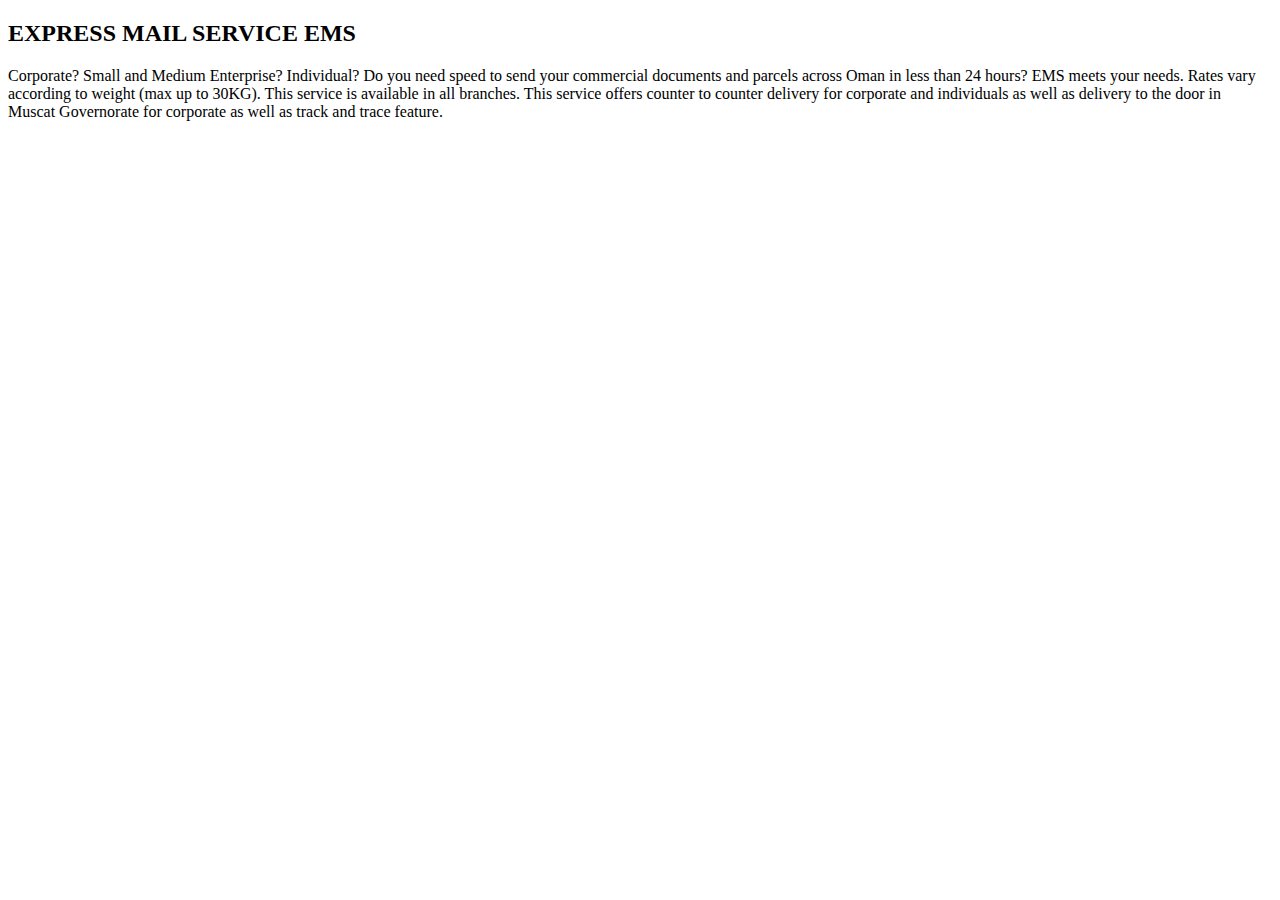
==== vw_delivery_oman/static/description/index.html @ f3548d00 "Introduce Oman Post provider" ====
<?xml version="1.0" encoding="utf-8" ?>
<!DOCTYPE html PUBLIC "-//W3C//DTD XHTML 1.0 Transitional//EN" "http://www.w3.org/TR/xhtml1/DTD/xhtml1-transitional.dtd">
<html xmlns="http://www.w3.org/1999/xhtml" xml:lang="en" lang="en">
<head>
<meta http-equiv="Content-Type" content="text/html; charset=utf-8" />
<title>Delivery Oman EMS</title>
</head>
<body>
	<h2>EXPRESS MAIL SERVICE EMS</h2>
	<p>Corporate? Small and Medium Enterprise? Individual? Do you need
		speed to send your commercial documents and parcels across Oman in
		less than 24 hours? EMS meets your needs. Rates vary according to
		weight (max up to 30KG). This service is available in all branches.
		This service offers counter to counter delivery for corporate and
		individuals as well as delivery to the door in Muscat Governorate for
		corporate as well as track and trace feature.</p>
</body>
</html>
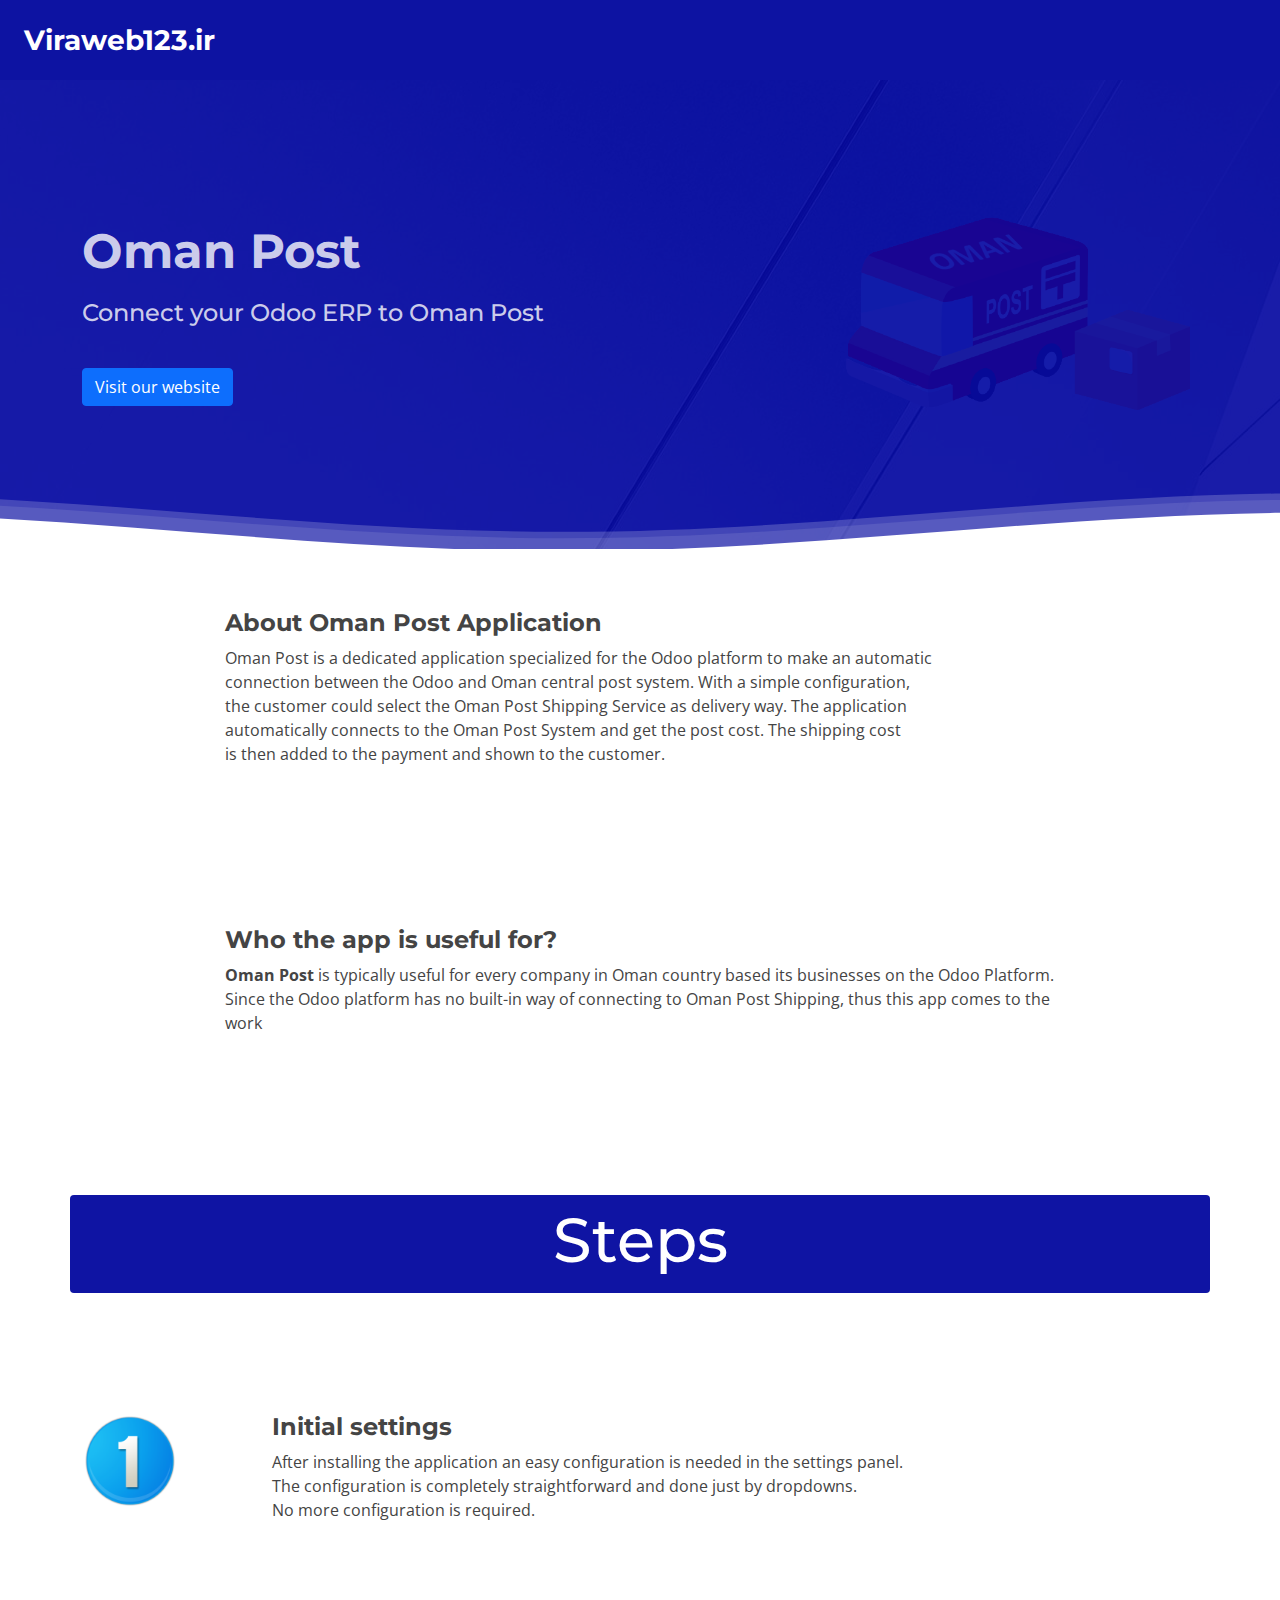
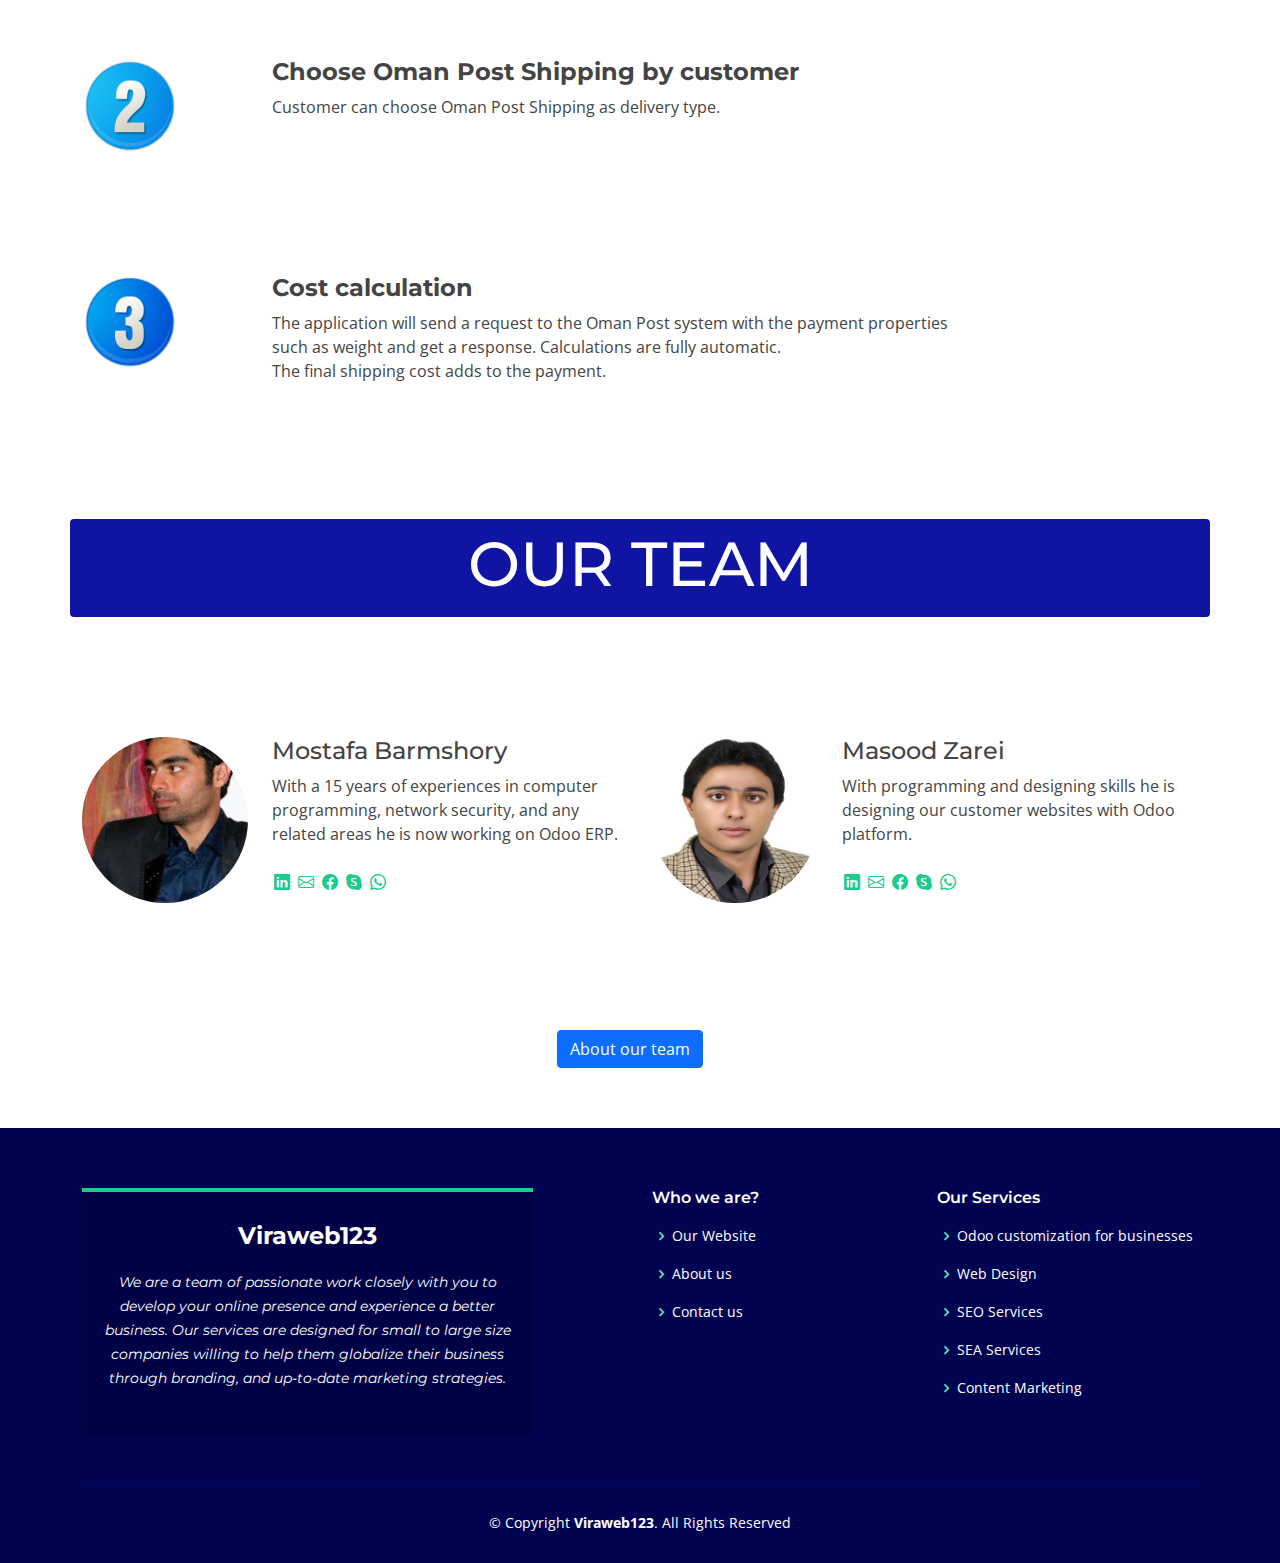
==== commit 7ef8e548: "Post Oman Description page is designed" ====
--- a/vw_delivery_oman/static/description/index.html
+++ b/vw_delivery_oman/static/description/index.html
@@ -1,18 +1,313 @@
-<?xml version="1.0" encoding="utf-8" ?>
-<!DOCTYPE html PUBLIC "-//W3C//DTD XHTML 1.0 Transitional//EN" "http://www.w3.org/TR/xhtml1/DTD/xhtml1-transitional.dtd">
-<html xmlns="http://www.w3.org/1999/xhtml" xml:lang="en" lang="en">
+<!DOCTYPE html>
+<html lang="en">
+
 <head>
-<meta http-equiv="Content-Type" content="text/html; charset=utf-8" />
-<title>Delivery Oman EMS</title>
+  <meta charset="utf-8">
+  <meta content="width=device-width, initial-scale=1.0" name="viewport">
+
+  <title>Bootslander Bootstrap Template - Index</title>
+  <meta content="" name="description">
+  <meta content="" name="keywords">
+
+  <!-- Favicons -->
+  <link href="assets/img/favicon.png" rel="icon">
+  <link href="assets/img/apple-touch-icon.png" rel="apple-touch-icon">
+
+  <!-- Google Fonts -->
+  <link href="https://fonts.googleapis.com/css?family=Open+Sans:300,300i,400,400i,600,600i,700,700i|Montserrat:300,300i,400,400i,500,500i,600,600i,700,700i|Poppins:300,300i,400,400i,500,500i,600,600i,700,700i" rel="stylesheet">
+
+  <!-- Vendor CSS Files -->
+  <link href="assets/vendor/aos/aos.css" rel="stylesheet">
+  <link href="assets/vendor/bootstrap/css/bootstrap.min.css" rel="stylesheet">
+  <link href="assets/vendor/bootstrap-icons/bootstrap-icons.css" rel="stylesheet">
+  <link href="assets/vendor/boxicons/css/boxicons.min.css" rel="stylesheet">
+  <link href="assets/vendor/glightbox/css/glightbox.min.css" rel="stylesheet">
+  <link href="assets/vendor/remixicon/remixicon.css" rel="stylesheet">
+  <link href="assets/vendor/swiper/swiper-bundle.min.css" rel="stylesheet">
+
+  <!-- Template Main CSS File -->
+  <link href="assets/css/style.css" rel="stylesheet">
+
+  <!-- =======================================================
+  * Template Name: Bootslander - v4.7.0
+  * Template URL: https://bootstrapmade.com/bootslander-free-bootstrap-landing-page-template/
+  * Author: BootstrapMade.com
+  * License: https://bootstrapmade.com/license/
+  ======================================================== -->
 </head>
+
 <body>
-	<h2>EXPRESS MAIL SERVICE EMS</h2>
-	<p>Corporate? Small and Medium Enterprise? Individual? Do you need
-		speed to send your commercial documents and parcels across Oman in
-		less than 24 hours? EMS meets your needs. Rates vary according to
-		weight (max up to 30KG). This service is available in all branches.
-		This service offers counter to counter delivery for corporate and
-		individuals as well as delivery to the door in Muscat Governorate for
-		corporate as well as track and trace feature.</p>
+
+    <!-- ======= Header ======= -->
+    <header id="header" class="d-flex align-items-center header-transparent" style="background-color:#0d13a2">
+		<div class="container row d-flex align-items-center justify-content-between">
+		    <div class="logo">
+				<h1><a href="https://viraweb123.ir"><span>Viraweb123.ir</span></a></h1>
+		</div>
+	</header><!-- End Header -->
+	
+    <!-- ======= Hero Section ======= -->
+    <section id="hero">
+		<div class="container">
+		    <div class="row justify-content-between">
+				<div style="z-index:10" class="col-lg-7 pt-5 pt-lg-0 order-2 order-lg-1 d-flex align-items-center">
+					<div><!--#####zoom out action-->
+						<h1>Oman Post</h1>
+						<h2>Connect your Odoo ERP to Oman Post</h2>
+						<div>
+						  <a href="https://viraweb123.ir" class="btn btn-primary">Visit our website</a>
+						</div>
+					</div>
+				</div>
+			    <!--#####zoom out action-->
+				<div class="col-lg-4 order-1 order-lg-2">
+				  <img src="assets/img/post.png" class="img-fluid animated" alt="">
+				</div>
+		    </div>
+		</div>
+
+		<svg class="hero-waves" xmlns="http://www.w3.org/2000/svg" xmlns:xlink="http://www.w3.org/1999/xlink" viewBox="0 24 150 28 " preserveAspectRatio="none">
+			<defs>
+			 	<path id="wave-path" d="M-160 44c30 0 58-18 88-18s 58 18 88 18 58-18 88-18 58 18 88 18 v44h-352z">
+			</defs>
+			<g class="wave1">
+				<use xlink:href="#wave-path" x="50" y="3" fill="rgba(255,255,255, .1)">
+			</g>
+			<g class="wave2">
+				<use xlink:href="#wave-path" x="50" y="0" fill="rgba(255,255,255, .2)">
+			</g>
+			<g class="wave3">
+				<use xlink:href="#wave-path" x="50" y="9" fill="#fff">
+			</g>
+		</svg>
+	</section><!-- End Hero -->
+	  
+	<!--Steps heading-->
+	<section>
+		<div class="container">
+			<div class="row justify-content-center">
+				<div class="col-md-12 col-lg-9">
+					<div class="card-wrapper pb-4">
+						<div class="card-box align-center">
+							<h4>
+								<strong>About Oman Post Application</strong>
+							</h4>
+							<p>
+								Oman Post is a dedicated application specialized for the Odoo platform to make an automatic <br> 
+								connection between the Odoo and Oman central post system. With a simple configuration, <br>
+								the customer could select the Oman Post Shipping Service as delivery way. The application <br>
+								automatically connects to the Oman Post System and get the post cost. The shipping cost <br>
+								is then added to the payment and shown to the customer.
+							</p>
+							
+						</div>
+					</div>
+				</div>
+			</div>
+		</div>
+	</section>
+	<!--End of steps heading-->
+	
+	<!--Useful-->
+	<section>
+		<div class="container">
+			<div class="row justify-content-center">
+				<div class="col-md-12 col-lg-9">
+					<div class="card-wrapper pb-4">
+						<div class="card-box align-center">
+							<h4>
+								<strong>Who the app is useful for?</strong>
+							</h4>
+							<p>
+								<strong>Oman Post</strong> is typically useful for every company in Oman country based its businesses on the Odoo Platform.<br>
+								Since the Odoo platform has no built-in way of connecting to Oman Post Shipping, thus this app comes to the work <br>
+							</p>
+							
+						</div>
+					</div>
+				</div>
+			</div>
+		</div>
+	</section>
+	<!--End of useful-->
+	
+	<!--Steps-->
+	<section>
+        <div class="container" style="background-color:#0f14a3; color:white; border-radius:4px;padding:8px">
+             <h1 style="text-align: center;">
+                 <span style="font-size: 62px;">Steps</span>
+             </h1>
+        </div>
+    </section>
+	<section>
+		<div class="container">
+			<div class="row">
+				<div class="col-sm-12 col-md-2">
+				  <img style="width:96px;height:96px" src="assets/img/1.jpg" alt="">
+				</div>
+				<div class="col-sm-12 col-md-10">
+					<h4>
+						<strong>Initial settings</strong>
+					</h4>
+					<p>
+						After installing the application an easy configuration is needed in the settings panel.<br>
+						The configuration is completely straightforward and done just by dropdowns.<br>
+						No more configuration is required.
+					</p>
+				</div>
+			</div>
+		</div>
+	</section>
+	<section>
+		<div class="container">
+			<div class="row">
+				<div class="col-sm-12 col-md-2">
+				  <img style="width:96px;height:96px" src="assets/img/2.jpg" alt="">
+				</div>
+				<div class="col-sm-12 col-md-10">
+					<h4>
+						<strong>Choose Oman Post Shipping by customer</strong>
+					</h4>
+					<p>
+						Customer can choose Oman Post Shipping as delivery type. 
+					</p>
+				</div>
+			</div>
+		</div>
+	</section>
+	<section>
+		<div class="container">
+			<div class="row">
+				<div class="col-sm-12 col-md-2">
+				  <img style="width:96px;height:96px" src="assets/img/3.png" alt="">
+				</div>
+				<div class="col-sm-12 col-md-10">
+					<h4>
+						<strong>Cost calculation</strong>
+					</h4>
+					<p>
+						The application will send a request to the Oman Post system with the payment properties<br>
+						such as weight and get a response. Calculations are fully automatic. <br>
+						The final shipping cost adds to the payment.
+					</p>
+				</div>
+			</div>
+		</div>
+	</section>
+    <!--End of steps-->
+	
+	<!--Our team-->
+	<section>
+        <div class="container" style="background-color:#0f14a3; color:white; border-radius:4px;padding:8px">
+             <h1 style="text-align: center;">
+                 <span style="font-size: 62px;">OUR TEAM</span>
+             </h1>
+        </div>
+    </section>
+	<section>
+        <div class="container">
+          <div class="row">
+            <div class="col-lg-6">
+              <div class="row">
+                <div class="col-lg-4">
+                  <img alt="" src="assets/img/mostafa.jpg" class="img-fluid rounded-circle mx-auto" loading="lazy" data-original-title="" title="" aria-describedby="tooltip72711" data-original-id="2483" data-original-src="/web/image/2483-3a5bdd05/mostafa.jpg" data-mimetype="image/jpeg" data-resize-width="225">
+                </div>
+                <div class="col-lg-8">
+                  <h4>Mostafa Barmshory</h4>
+                  <p>With a 15 years of experiences in computer programming, network security, and any related areas 
+				      he is now working on Odoo ERP.<br>
+					  <br>
+					  <a href="https://www.linkedin.com/in/mostafabarmshory/"><span style="margin:2px" class="bi bi-linkedin rounded-circle" data-original-title="" title="" aria-describedby="tooltip746169"></span></a>
+					  <a href="mailto:mostafa.barmshory@gmail.com "><span style="margin:2px" class="bi bi-envelope rounded-circle" data-original-title="" title="" aria-describedby="tooltip746169"></span></a>
+					  <a href="https://www.facebook.com/barmshory/"><span style="margin:2px" class="rounded-circle bi bi-facebook" data-original-title="" title="" aria-describedby="tooltip746169"></span></a>
+					  <a href="skype:live:mostafa.barmshory?chat"><span style="margin:2px" class="rounded-circle bi bi-skype" data-original-title="" title="" aria-describedby="tooltip746169"></span></a>
+					  <a href="https://api.whatsapp.com/send?phone=9177374087&amp;text=Hello, I'm messaging you from Oman Post page inside Odoo app store"><span style="margin:2px" class="bi bi-whatsapp rounded-circle" data-original-title="" title="" aria-describedby="tooltip746169"></span></a>
+					  <br>
+				  </p>
+				</div>
+              </div>
+            </div>
+            <div class="col-lg-6">
+              <div class="row">
+                <div class="col-lg-4">
+                  <img alt="" src="assets/img/masood.jpg" class="img-fluid rounded-circle mx-auto" loading="lazy" data-original-title="" title="" aria-describedby="tooltip832659" data-original-id="2485" data-original-src="/web/image/2485-ef6075f9/44.jpg" data-mimetype="image/jpeg" data-resize-width="690">
+                </div>
+                <div class="col-lg-8">
+                  <h4>Masood Zarei</h4>
+                  <p>With programming and designing skills he is designing our customer websites with Odoo platform.<br>
+					  <br>
+					  <a href="https://www.linkedin.com/in/masood-zarei-a67329160/"><span style="margin:2px" class="bi bi-linkedin rounded-circle" data-original-title="" title="" aria-describedby="tooltip746169"></span></a>
+					  <a href="mailto:masoodzarei64@gmail.com"><span style="margin:2px" class="bi bi-envelope rounded-circle" data-original-title="" title="" aria-describedby="tooltip746169"></span></a>
+					  <a href="https://www.facebook.com/MasoodZarei11/"><span style="margin:2px" class="rounded-circle bi bi-facebook" data-original-title="" title="" aria-describedby="tooltip746169"></span></a>
+					  <a href="skype:live:masoodzarei64?chat"><span style="margin:2px" class="rounded-circle bi bi-skype" data-original-title="" title="" aria-describedby="tooltip746169"></span></a>
+					  <a href="https://api.whatsapp.com/send?phone=9178267472&amp;text=I'm messaging you from Oman Post page inside Odoo app store"><span style="margin:2px" class="bi bi-whatsapp rounded-circle" data-original-title="" title="" aria-describedby="tooltip746169"></span></a>
+					  <br>
+				  </p>
+				</div>
+              </div>
+            </div>
+        </div>
+    </section>
+	
+	<section>
+        <div class="container">
+			<div class="row justify-content-center">
+				<div class="col-5"></div>
+				<div class="col">
+					 <a href="https://viraweb123.ir/about-us" class="btn btn-primary">About our team</a>
+				</div>
+				<div class="col-5"></div>
+			</div>
+		</div>
+	</section>
+	<!--End of our team-->
+  
+    <!-- ======= Footer ======= -->
+    <footer id="footer">
+		<div class="footer-top">
+		  <div class="container">
+			<div class="row">
+
+			  <div class="col-lg-5 col-md-6">
+				<div class="footer-info">
+				    <h3>Viraweb123</h3>
+				    <p class="pb-3"><em>We are a team of passionate work closely with you to develop your online presence and experience a better business.  
+						Our services are designed for small to large size companies willing
+						to help them globalize their business through branding, and up-to-date
+						marketing strategies.</em>
+				    </p>
+				</div>
+			  </div>
+			  <div class="col-lg-1 col-md-6"></div>
+
+			  <div class="col-lg-3 col-md-6 footer-links">
+				<h4>Who we are?</h4>
+				<ul>
+				  <li><i class="bx bx-chevron-right"></i> <a href="https://viraweb123.ir">Our Website</a></li>
+				  <li><i class="bx bx-chevron-right"></i> <a href="https://viraweb123.ir/about-us">About us</a></li>
+				  <li><i class="bx bx-chevron-right"></i> <a href="https://viraweb123.ir/contactus">Contact us</a></li>
+				</ul>
+			  </div>
+
+			  <div class="col-lg-3 col-md-6 footer-links">
+				<h4>Our Services</h4>
+				<ul>
+				  <li><i class="bx bx-chevron-right"></i> <a href="https://yuccasoft.com/erp">Odoo customization for businesses</a></li>
+				  <li><i class="bx bx-chevron-right"></i> <a href="https://viraweb123.ir/online-store-and-web-design">Web Design</a></li>
+				  <li><i class="bx bx-chevron-right"></i> <a href="https://viraweb123.ir/search-engine-optimization">SEO Services</a></li>
+				  <li><i class="bx bx-chevron-right"></i> <a href="https://viraweb123.ir/online-advertising">SEA Services</a></li>
+				  <li><i class="bx bx-chevron-right"></i> <a href="https://viraweb123.ir/contetn-marketing-strategy">Content Marketing</a></li>
+				</ul>
+			  </div>
+			</div>
+		  </div>
+		</div>
+
+		<div class="container">
+		  <div class="copyright">
+			&copy; Copyright <strong><span>Viraweb123</span></strong>. All Rights Reserved
+		  </div>
+		</div>
+    </footer><!-- End Footer -->
 </body>
-</html>
+</html>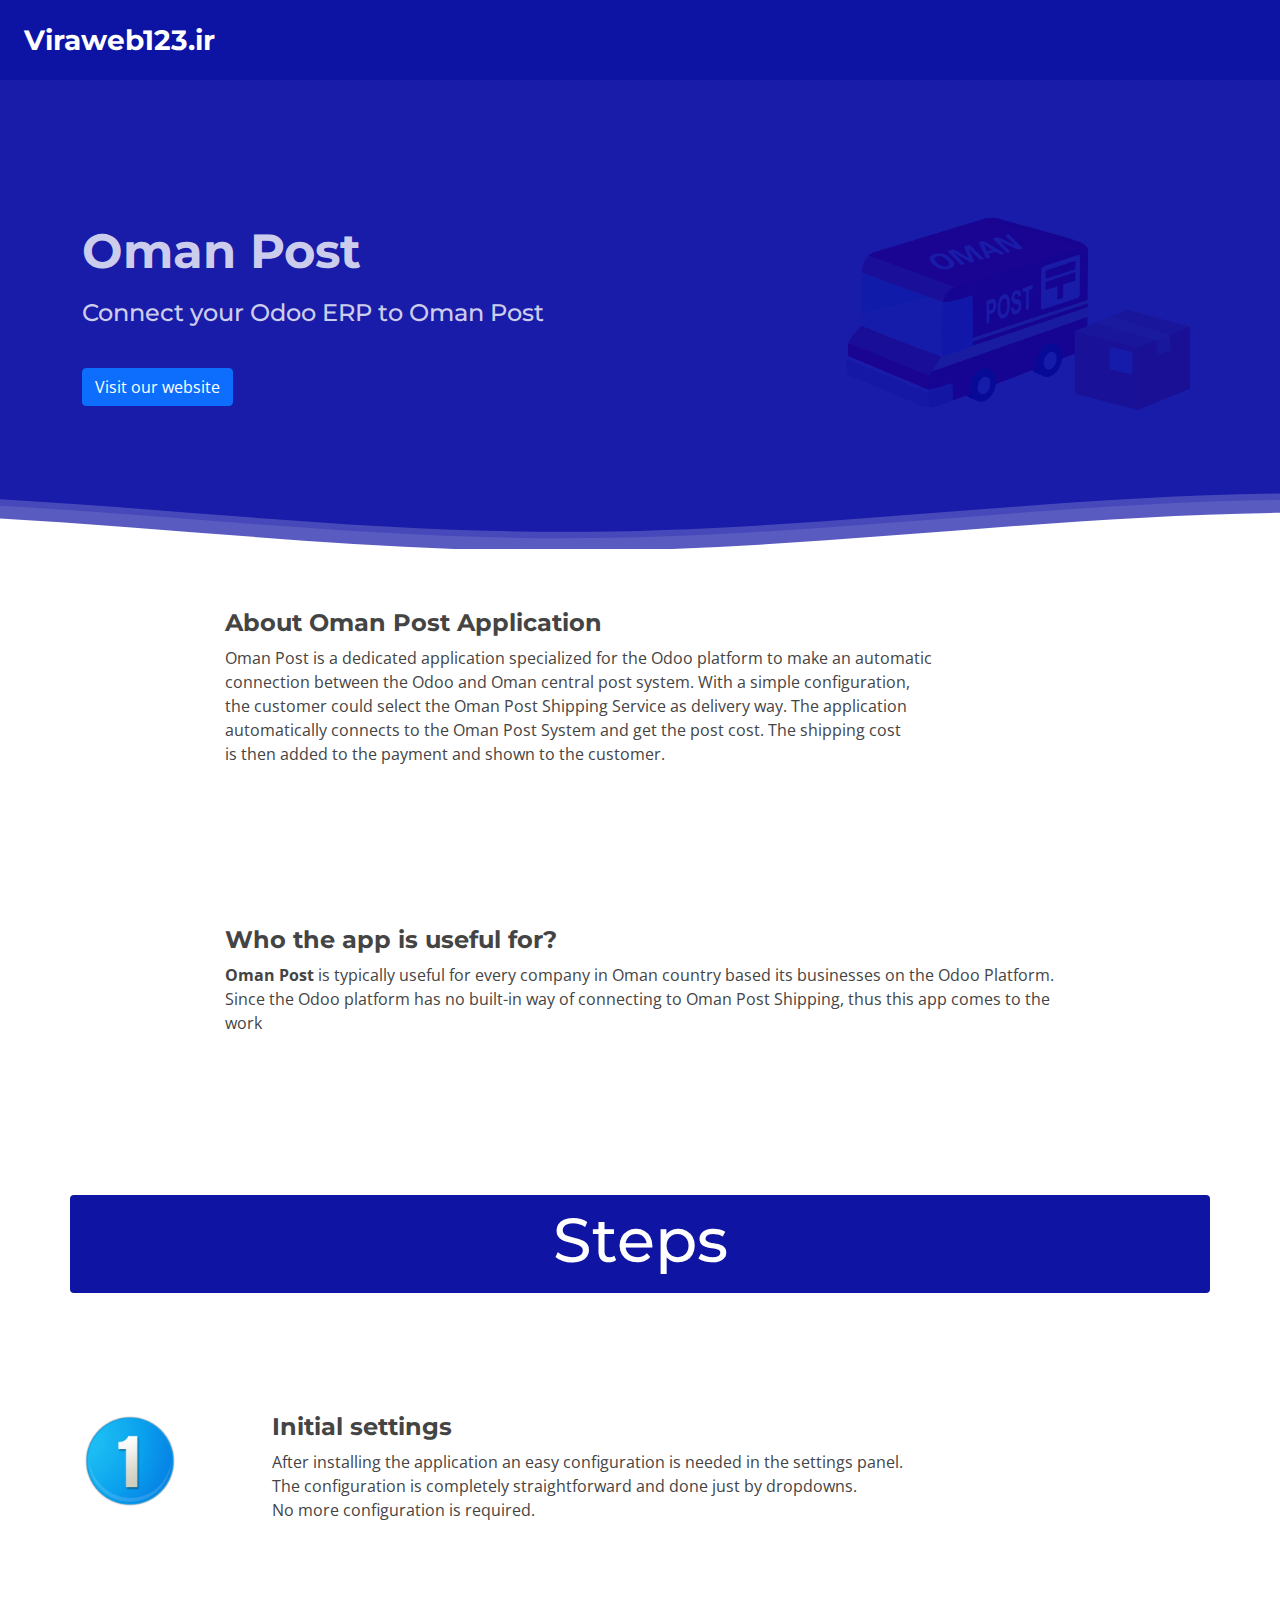
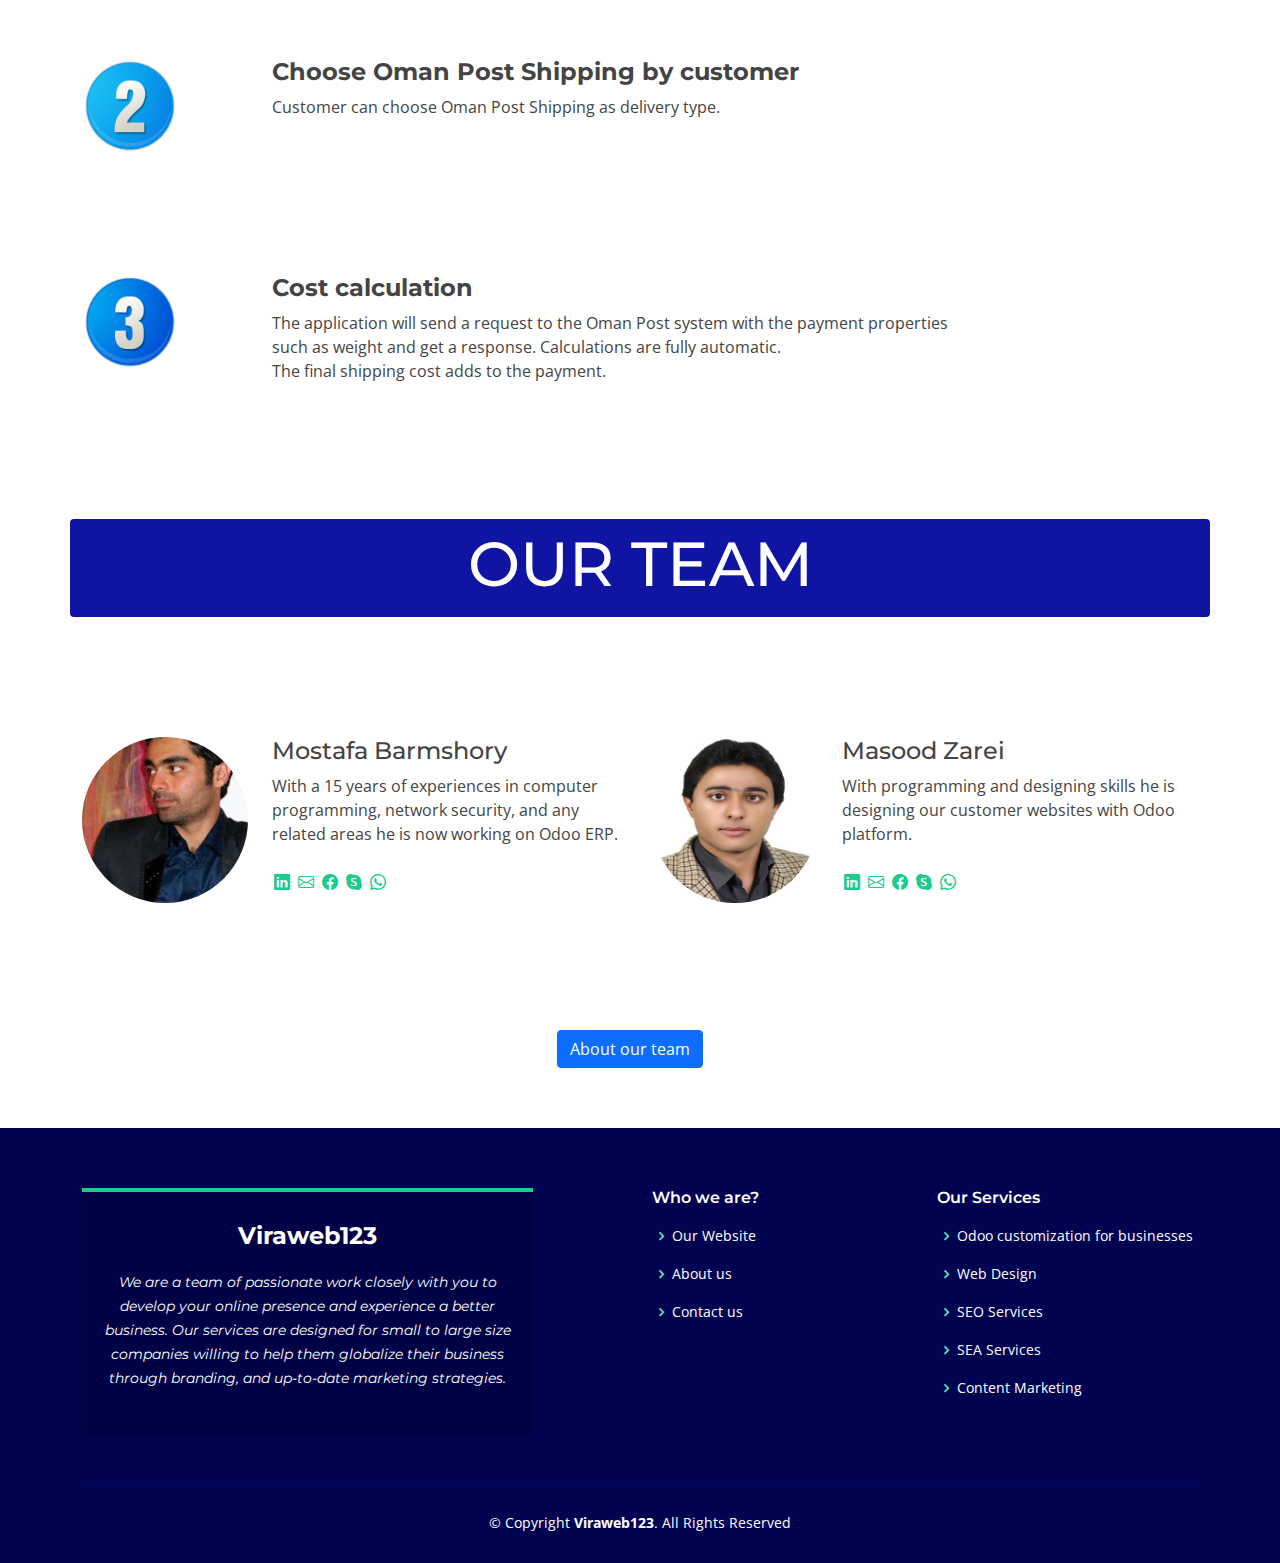
==== commit 0c58bac7: "change in index.html" ====
--- a/vw_delivery_oman/static/description/index.html
+++ b/vw_delivery_oman/static/description/index.html
@@ -25,8 +25,1575 @@
   <link href="assets/vendor/remixicon/remixicon.css" rel="stylesheet">
   <link href="assets/vendor/swiper/swiper-bundle.min.css" rel="stylesheet">
 
-  <!-- Template Main CSS File -->
-  <link href="assets/css/style.css" rel="stylesheet">
+  <style>
+  /**
+* Template Name: Bootslander - v4.7.0
+* Template URL: https://bootstrapmade.com/bootslander-free-bootstrap-landing-page-template/
+* Author: BootstrapMade.com
+* License: https://bootstrapmade.com/license/
+*/
+
+/*--------------------------------------------------------------
+# General
+--------------------------------------------------------------*/
+body {
+  font-family: "Open Sans", sans-serif;
+  color: #444444;
+}
+
+a {
+  color: #1acc8d;
+  text-decoration: none;
+}
+
+a:hover {
+  color: #34e5a6;
+  text-decoration: none;
+}
+
+h1, h2, h3, h4, h5, h6 {
+  font-family: "Montserrat", sans-serif;
+}
+
+/*--------------------------------------------------------------
+# Preloader
+--------------------------------------------------------------*/
+#preloader {
+  position: fixed;
+  top: 0;
+  left: 0;
+  right: 0;
+  bottom: 0;
+  z-index: 9999;
+  overflow: hidden;
+  background: #fff;
+}
+
+#preloader:before {
+  content: "";
+  position: fixed;
+  top: calc(50% - 30px);
+  left: calc(50% - 30px);
+  border: 6px solid #1acc8d;
+  border-top-color: #d2f9eb;
+  border-radius: 50%;
+  width: 60px;
+  height: 60px;
+  -webkit-animation: animate-preloader 1s linear infinite;
+  animation: animate-preloader 1s linear infinite;
+}
+
+@-webkit-keyframes animate-preloader {
+  0% {
+    transform: rotate(0deg);
+  }
+  100% {
+    transform: rotate(360deg);
+  }
+}
+
+@keyframes animate-preloader {
+  0% {
+    transform: rotate(0deg);
+  }
+  100% {
+    transform: rotate(360deg);
+  }
+}
+/*--------------------------------------------------------------
+# Back to top button
+--------------------------------------------------------------*/
+.back-to-top {
+  position: fixed;
+  visibility: hidden;
+  opacity: 0;
+  right: 15px;
+  bottom: 15px;
+  z-index: 996;
+  background: #1acc8d;
+  width: 40px;
+  height: 40px;
+  border-radius: 50px;
+  transition: all 0.4s;
+}
+.back-to-top i {
+  font-size: 28px;
+  color: #fff;
+  line-height: 0;
+}
+.back-to-top:hover {
+  background: #2be4a2;
+  color: #fff;
+}
+.back-to-top.active {
+  visibility: visible;
+  opacity: 1;
+}
+
+/*--------------------------------------------------------------
+# Disable AOS delay on mobile
+--------------------------------------------------------------*/
+@media screen and (max-width: 768px) {
+  [data-aos-delay] {
+    transition-delay: 0 !important;
+  }
+}
+/*--------------------------------------------------------------
+# Header
+--------------------------------------------------------------*/
+#header {
+  height: 80px;
+  transition: all 0.5s;
+  z-index: 997;
+  transition: all 0.5s;
+  background: rgba(1, 4, 136, 0.9);
+}
+#header.header-transparent {
+  background: transparent;
+}
+#header.header-scrolled {
+  background: rgba(1, 4, 136, 0.9);
+  height: 60px;
+}
+#header .logo h1 {
+  font-size: 28px;
+  margin: 0;
+  padding: 0;
+  line-height: 1;
+  font-weight: 700;
+}
+#header .logo h1 a, #header .logo h1 a:hover {
+  color: #fff;
+  text-decoration: none;
+}
+#header .logo img {
+  padding: 0;
+  margin: 0;
+  max-height: 40px;
+}
+
+/*--------------------------------------------------------------
+# Navigation Menu
+--------------------------------------------------------------*/
+/**
+* Desktop Navigation 
+*/
+.navbar {
+  padding: 0;
+}
+.navbar ul {
+  margin: 0;
+  padding: 0;
+  display: flex;
+  list-style: none;
+  align-items: center;
+}
+.navbar li {
+  position: relative;
+}
+.navbar a, .navbar a:focus {
+  display: flex;
+  align-items: center;
+  justify-content: space-between;
+  padding: 10px 0 10px 30px;
+  font-size: 15px;
+  font-weight: 500;
+  font-family: "Poppins", sans-serif;
+  color: rgba(255, 255, 255, 0.7);
+  white-space: nowrap;
+  transition: 0.3s;
+}
+.navbar a i, .navbar a:focus i {
+  font-size: 12px;
+  line-height: 0;
+  margin-left: 5px;
+}
+.navbar > ul > li > a:before {
+  content: "";
+  position: absolute;
+  width: 0;
+  height: 2px;
+  bottom: 3px;
+  left: 30px;
+  background-color: #1acc8d;
+  visibility: hidden;
+  width: 0px;
+  transition: all 0.3s ease-in-out 0s;
+}
+.navbar a:hover:before, .navbar li:hover > a:before, .navbar .active:before {
+  visibility: visible;
+  width: 25px;
+}
+.navbar a:hover, .navbar .active, .navbar .active:focus, .navbar li:hover > a {
+  color: #fff;
+}
+.navbar .dropdown ul {
+  display: block;
+  position: absolute;
+  left: 30px;
+  top: calc(100% + 30px);
+  margin: 0;
+  padding: 10px 0;
+  z-index: 99;
+  opacity: 0;
+  visibility: hidden;
+  background: #fff;
+  box-shadow: 0px 0px 30px rgba(127, 137, 161, 0.25);
+  transition: 0.3s;
+  border-radius: 4px;
+}
+.navbar .dropdown ul li {
+  min-width: 200px;
+}
+.navbar .dropdown ul a {
+  padding: 10px 20px;
+  font-size: 14px;
+  font-weight: 500;
+  text-transform: none;
+  color: #01036f;
+}
+.navbar .dropdown ul a i {
+  font-size: 12px;
+}
+.navbar .dropdown ul a:hover, .navbar .dropdown ul .active:hover, .navbar .dropdown ul li:hover > a {
+  color: #1acc8d;
+}
+.navbar .dropdown:hover > ul {
+  opacity: 1;
+  top: 100%;
+  visibility: visible;
+}
+.navbar .dropdown .dropdown ul {
+  top: 0;
+  left: calc(100% - 30px);
+  visibility: hidden;
+}
+.navbar .dropdown .dropdown:hover > ul {
+  opacity: 1;
+  top: 0;
+  left: 100%;
+  visibility: visible;
+}
+@media (max-width: 1366px) {
+  .navbar .dropdown .dropdown ul {
+    left: -90%;
+  }
+  .navbar .dropdown .dropdown:hover > ul {
+    left: -100%;
+  }
+}
+
+/**
+* Mobile Navigation 
+*/
+.mobile-nav-toggle {
+  color: #fff;
+  font-size: 28px;
+  cursor: pointer;
+  display: none;
+  line-height: 0;
+  transition: 0.5s;
+}
+
+@media (max-width: 991px) {
+  .mobile-nav-toggle {
+    display: block;
+  }
+
+  .navbar ul {
+    display: none;
+  }
+}
+.navbar-mobile {
+  position: fixed;
+  overflow: hidden;
+  top: 0;
+  right: 0;
+  left: 0;
+  bottom: 0;
+  background: rgba(1, 3, 91, 0.9);
+  transition: 0.3s;
+  z-index: 999;
+}
+.navbar-mobile .mobile-nav-toggle {
+  position: absolute;
+  top: 15px;
+  right: 15px;
+}
+.navbar-mobile ul {
+  display: block;
+  position: absolute;
+  top: 55px;
+  right: 15px;
+  bottom: 15px;
+  left: 15px;
+  padding: 10px 0;
+  border-radius: 8px;
+  background-color: #fff;
+  overflow-y: auto;
+  transition: 0.3s;
+}
+.navbar-mobile > ul > li > a:before {
+  left: 20px;
+}
+.navbar-mobile a, .navbar-mobile a:focus {
+  padding: 10px 20px;
+  font-size: 15px;
+  color: #0205a1;
+}
+.navbar-mobile a:hover, .navbar-mobile .active, .navbar-mobile li:hover > a {
+  color: #3f43fd;
+}
+.navbar-mobile .getstarted, .navbar-mobile .getstarted:focus {
+  margin: 15px;
+}
+.navbar-mobile .dropdown ul {
+  position: static;
+  display: none;
+  margin: 10px 20px;
+  padding: 10px 0;
+  z-index: 99;
+  opacity: 1;
+  visibility: visible;
+  background: #fff;
+  box-shadow: 0px 0px 30px rgba(127, 137, 161, 0.25);
+}
+.navbar-mobile .dropdown ul li {
+  min-width: 200px;
+}
+.navbar-mobile .dropdown ul a {
+  padding: 10px 20px;
+}
+.navbar-mobile .dropdown ul a i {
+  font-size: 12px;
+}
+.navbar-mobile .dropdown ul a:hover, .navbar-mobile .dropdown ul .active:hover, .navbar-mobile .dropdown ul li:hover > a {
+  color: #1acc8d;
+}
+.navbar-mobile .dropdown > .dropdown-active {
+  display: block;
+}
+
+/*--------------------------------------------------------------
+# Hero Section
+--------------------------------------------------------------*/
+#hero {
+  width: 100%;
+  background: url("../img/hero-bg.jpg");
+  position: relative;
+  padding: 120px 0 0 0;
+}
+#hero:before {
+  content: "";
+  background: rgba(2, 5, 161, 0.91);
+  position: absolute;
+  bottom: 0;
+  top: 0;
+  left: 0;
+  right: 0;
+}
+#hero h1 {
+  margin: 0 0 20px 0;
+  font-size: 48px;
+  font-weight: 700;
+  line-height: 56px;
+  color: rgba(255, 255, 255, 0.8);
+}
+#hero h1 span {
+  color: #fff;
+  border-bottom: 4px solid #1acc8d;
+}
+#hero h2 {
+  color: rgba(255, 255, 255, 0.8);
+  margin-bottom: 40px;
+  font-size: 24px;
+}
+#hero .btn-get-started {
+  font-family: "Montserrat", sans-serif;
+  font-weight: 500;
+  font-size: 16px;
+  letter-spacing: 1px;
+  display: inline-block;
+  padding: 10px 30px;
+  border-radius: 50px;
+  transition: 0.5s;
+  color: #fff;
+  background: #1acc8d;
+}
+#hero .btn-get-started:hover {
+  background: #17b57d;
+}
+#hero .animated {
+  animation: up-down 2s ease-in-out infinite alternate-reverse both;
+}
+@media (min-width: 1024px) {
+  #hero {
+    background-attachment: fixed;
+  }
+}
+@media (max-width: 991px) {
+  #hero {
+    padding-top: 80px;
+  }
+  #hero .animated {
+    -webkit-animation: none;
+    animation: none;
+  }
+  #hero .hero-img {
+    text-align: center;
+  }
+  #hero .hero-img img {
+    max-width: 50%;
+  }
+  #hero h1 {
+    font-size: 28px;
+    line-height: 32px;
+    margin-bottom: 10px;
+  }
+  #hero h2 {
+    font-size: 18px;
+    line-height: 24px;
+    margin-bottom: 30px;
+  }
+}
+@media (max-width: 575px) {
+  #hero .hero-img img {
+    width: 80%;
+  }
+}
+
+@-webkit-keyframes up-down {
+  0% {
+    transform: translateY(10px);
+  }
+  100% {
+    transform: translateY(-10px);
+  }
+}
+
+@keyframes up-down {
+  0% {
+    transform: translateY(10px);
+  }
+  100% {
+    transform: translateY(-10px);
+  }
+}
+.hero-waves {
+  display: block;
+  margin-top: 60px;
+  width: 100%;
+  height: 60px;
+  z-index: 5;
+  position: relative;
+}
+
+.wave1 use {
+  -webkit-animation: move-forever1 10s linear infinite;
+  animation: move-forever1 10s linear infinite;
+  -webkit-animation-delay: -2s;
+  animation-delay: -2s;
+}
+
+.wave2 use {
+  -webkit-animation: move-forever2 8s linear infinite;
+  animation: move-forever2 8s linear infinite;
+  -webkit-animation-delay: -2s;
+  animation-delay: -2s;
+}
+
+.wave3 use {
+  -webkit-animation: move-forever3 6s linear infinite;
+  animation: move-forever3 6s linear infinite;
+  -webkit-animation-delay: -2s;
+  animation-delay: -2s;
+}
+
+@-webkit-keyframes move-forever1 {
+  0% {
+    transform: translate(85px, 0%);
+  }
+  100% {
+    transform: translate(-90px, 0%);
+  }
+}
+
+@keyframes move-forever1 {
+  0% {
+    transform: translate(85px, 0%);
+  }
+  100% {
+    transform: translate(-90px, 0%);
+  }
+}
+@-webkit-keyframes move-forever2 {
+  0% {
+    transform: translate(-90px, 0%);
+  }
+  100% {
+    transform: translate(85px, 0%);
+  }
+}
+@keyframes move-forever2 {
+  0% {
+    transform: translate(-90px, 0%);
+  }
+  100% {
+    transform: translate(85px, 0%);
+  }
+}
+@-webkit-keyframes move-forever3 {
+  0% {
+    transform: translate(-90px, 0%);
+  }
+  100% {
+    transform: translate(85px, 0%);
+  }
+}
+@keyframes move-forever3 {
+  0% {
+    transform: translate(-90px, 0%);
+  }
+  100% {
+    transform: translate(85px, 0%);
+  }
+}
+/*--------------------------------------------------------------
+# Sections General
+--------------------------------------------------------------*/
+section {
+  padding: 60px 0;
+  overflow: hidden;
+}
+
+.section-bg {
+  background-color: #f5f5ff;
+}
+
+.section-title {
+  padding-bottom: 40px;
+}
+.section-title h2 {
+  font-size: 14px;
+  font-weight: 500;
+  padding: 0;
+  line-height: 1px;
+  margin: 0 0 5px 0;
+  letter-spacing: 2px;
+  text-transform: uppercase;
+  color: #aaaaaa;
+  font-family: "Poppins", sans-serif;
+}
+.section-title h2::after {
+  content: "";
+  width: 120px;
+  height: 1px;
+  display: inline-block;
+  background: #1acc8d;
+  margin: 4px 10px;
+}
+.section-title p {
+  margin: 0;
+  margin: 0;
+  font-size: 36px;
+  font-weight: 700;
+  text-transform: uppercase;
+  font-family: "Poppins", sans-serif;
+  color: #010483;
+}
+
+/*--------------------------------------------------------------
+# Breadcrumbs
+--------------------------------------------------------------*/
+.breadcrumbs {
+  padding: 20px 0;
+  background-color: #fafaff;
+  min-height: 40px;
+  margin-top: 80px;
+}
+@media (max-width: 992px) {
+  .breadcrumbs {
+    margin-top: 64px;
+  }
+}
+.breadcrumbs h2 {
+  font-size: 24px;
+  font-weight: 400;
+  margin: 0;
+}
+@media (max-width: 992px) {
+  .breadcrumbs h2 {
+    margin: 0 0 10px 0;
+  }
+}
+.breadcrumbs ol {
+  display: flex;
+  flex-wrap: wrap;
+  list-style: none;
+  padding: 0;
+  margin: 0;
+  font-size: 14px;
+}
+.breadcrumbs ol li + li {
+  padding-left: 10px;
+}
+.breadcrumbs ol li + li::before {
+  display: inline-block;
+  padding-right: 10px;
+  color: #6c757d;
+  content: "/";
+}
+@media (max-width: 768px) {
+  .breadcrumbs .d-flex {
+    display: block !important;
+  }
+  .breadcrumbs ol {
+    display: block;
+  }
+  .breadcrumbs ol li {
+    display: inline-block;
+  }
+}
+
+/*--------------------------------------------------------------
+# About
+--------------------------------------------------------------*/
+.about {
+  padding: 40px 0 0 0;
+}
+.about .icon-boxes h3 {
+  font-size: 28px;
+  font-weight: 700;
+  color: #010483;
+  margin-bottom: 15px;
+}
+.about .icon-box {
+  margin-top: 40px;
+}
+.about .icon-box .icon {
+  float: left;
+  display: flex;
+  align-items: center;
+  justify-content: center;
+  width: 64px;
+  height: 64px;
+  border: 2px solid #7ceec6;
+  border-radius: 50px;
+  transition: 0.5s;
+}
+.about .icon-box .icon i {
+  color: #1acc8d;
+  font-size: 32px;
+}
+.about .icon-box:hover .icon {
+  background: #1acc8d;
+  border-color: #1acc8d;
+}
+.about .icon-box:hover .icon i {
+  color: #fff;
+}
+.about .icon-box .title {
+  margin-left: 85px;
+  font-weight: 700;
+  margin-bottom: 10px;
+  font-size: 18px;
+}
+.about .icon-box .title a {
+  color: #343a40;
+  transition: 0.3s;
+}
+.about .icon-box .title a:hover {
+  color: #1acc8d;
+}
+.about .icon-box .description {
+  margin-left: 85px;
+  line-height: 24px;
+  font-size: 14px;
+}
+.about .video-box {
+  background: url("../img/about.png") center center no-repeat;
+  background-size: contain;
+  min-height: 300px;
+}
+.about .play-btn {
+  width: 94px;
+  height: 94px;
+  background: radial-gradient(#3f43fd 50%, rgba(63, 67, 253, 0.4) 52%);
+  border-radius: 50%;
+  display: block;
+  position: absolute;
+  left: calc(50% - 47px);
+  top: calc(50% - 47px);
+  overflow: hidden;
+}
+.about .play-btn::after {
+  content: "";
+  position: absolute;
+  left: 50%;
+  top: 50%;
+  transform: translateX(-40%) translateY(-50%);
+  width: 0;
+  height: 0;
+  border-top: 10px solid transparent;
+  border-bottom: 10px solid transparent;
+  border-left: 15px solid #fff;
+  z-index: 100;
+  transition: all 400ms cubic-bezier(0.55, 0.055, 0.675, 0.19);
+}
+.about .play-btn::before {
+  content: "";
+  position: absolute;
+  width: 120px;
+  height: 120px;
+  -webkit-animation-delay: 0s;
+  animation-delay: 0s;
+  -webkit-animation: pulsate-btn 2s;
+  animation: pulsate-btn 2s;
+  -webkit-animation-direction: forwards;
+  animation-direction: forwards;
+  -webkit-animation-iteration-count: infinite;
+  animation-iteration-count: infinite;
+  -webkit-animation-timing-function: steps;
+  animation-timing-function: steps;
+  opacity: 1;
+  border-radius: 50%;
+  border: 5px solid rgba(63, 67, 253, 0.7);
+  top: -15%;
+  left: -15%;
+  background: rgba(198, 16, 0, 0);
+}
+.about .play-btn:hover::after {
+  border-left: 15px solid #3f43fd;
+  transform: scale(20);
+}
+.about .play-btn:hover::before {
+  content: "";
+  position: absolute;
+  left: 50%;
+  top: 50%;
+  transform: translateX(-40%) translateY(-50%);
+  width: 0;
+  height: 0;
+  border: none;
+  border-top: 10px solid transparent;
+  border-bottom: 10px solid transparent;
+  border-left: 15px solid #fff;
+  z-index: 200;
+  -webkit-animation: none;
+  animation: none;
+  border-radius: 0;
+}
+
+@-webkit-keyframes pulsate-btn {
+  0% {
+    transform: scale(0.6, 0.6);
+    opacity: 1;
+  }
+  100% {
+    transform: scale(1, 1);
+    opacity: 0;
+  }
+}
+
+@keyframes pulsate-btn {
+  0% {
+    transform: scale(0.6, 0.6);
+    opacity: 1;
+  }
+  100% {
+    transform: scale(1, 1);
+    opacity: 0;
+  }
+}
+/*--------------------------------------------------------------
+# Features
+--------------------------------------------------------------*/
+.features .icon-box {
+  display: flex;
+  align-items: center;
+  padding: 20px;
+  background: #f5f5ff;
+  transition: ease-in-out 0.3s;
+}
+.features .icon-box i {
+  font-size: 32px;
+  padding-right: 10px;
+  line-height: 1;
+}
+.features .icon-box h3 {
+  font-weight: 700;
+  margin: 0;
+  padding: 0;
+  line-height: 1;
+  font-size: 16px;
+}
+.features .icon-box h3 a {
+  color: #010483;
+  transition: ease-in-out 0.3s;
+}
+.features .icon-box h3 a:hover {
+  color: #01036f;
+}
+.features .icon-box:hover {
+  background: #ebebff;
+}
+
+/*--------------------------------------------------------------
+# Counts
+--------------------------------------------------------------*/
+.counts {
+  background: #f5f5ff;
+  padding: 70px 0 60px;
+}
+.counts .count-box {
+  padding: 30px 30px 25px 30px;
+  width: 100%;
+  position: relative;
+  text-align: center;
+  background: #fff;
+}
+.counts .count-box i {
+  position: absolute;
+  top: -25px;
+  left: 50%;
+  transform: translateX(-50%);
+  font-size: 20px;
+  background: #1acc8d;
+  padding: 12px;
+  color: #fff;
+  border-radius: 50px;
+  display: inline-flex;
+  align-items: center;
+  justify-content: center;
+  line-height: 0;
+  width: 48px;
+  height: 48px;
+}
+.counts .count-box span {
+  font-size: 36px;
+  display: block;
+  font-weight: 600;
+  color: #010483;
+}
+.counts .count-box p {
+  padding: 0;
+  margin: 0;
+  font-family: "Montserrat", sans-serif;
+  font-size: 14px;
+}
+
+/*--------------------------------------------------------------
+# Details
+--------------------------------------------------------------*/
+.details .content + .content {
+  margin-top: 100px;
+}
+.details .content h3 {
+  font-weight: 600;
+  font-size: 26px;
+  color: #010483;
+}
+.details .content ul {
+  list-style: none;
+  padding: 0;
+}
+.details .content ul li {
+  padding-bottom: 10px;
+}
+.details .content ul i {
+  font-size: 20px;
+  padding-right: 4px;
+  color: #1acc8d;
+}
+.details .content p:last-child {
+  margin-bottom: 0;
+}
+
+/*--------------------------------------------------------------
+# Gallery
+--------------------------------------------------------------*/
+.gallery .gallery-item {
+  overflow: hidden;
+  border-right: 3px solid #fff;
+  border-bottom: 3px solid #fff;
+}
+.gallery .gallery-item img {
+  transition: all ease-in-out 0.4s;
+}
+.gallery .gallery-item:hover img {
+  transform: scale(1.1);
+}
+
+/*--------------------------------------------------------------
+# Testimonials
+--------------------------------------------------------------*/
+.testimonials {
+  padding: 80px 0;
+  background: url("../img/cta-bg.jpg") no-repeat;
+  background-position: center center;
+  background-size: cover;
+  position: relative;
+}
+.testimonials::before {
+  content: "";
+  position: absolute;
+  left: 0;
+  right: 0;
+  top: 0;
+  bottom: 0;
+  background: rgba(1, 3, 111, 0.8);
+}
+.testimonials .section-header {
+  margin-bottom: 40px;
+}
+.testimonials .testimonials-carousel, .testimonials .testimonials-slider {
+  overflow: hidden;
+}
+.testimonials .testimonial-item {
+  text-align: center;
+  color: #fff;
+}
+.testimonials .testimonial-item .testimonial-img {
+  width: 100px;
+  border-radius: 50%;
+  border: 6px solid rgba(255, 255, 255, 0.15);
+  margin: 0 auto;
+}
+.testimonials .testimonial-item h3 {
+  font-size: 20px;
+  font-weight: bold;
+  margin: 10px 0 5px 0;
+  color: #fff;
+}
+.testimonials .testimonial-item h4 {
+  font-size: 14px;
+  color: #ddd;
+  margin: 0 0 15px 0;
+}
+.testimonials .testimonial-item .quote-icon-left, .testimonials .testimonial-item .quote-icon-right {
+  color: rgba(255, 255, 255, 0.4);
+  font-size: 26px;
+}
+.testimonials .testimonial-item .quote-icon-left {
+  display: inline-block;
+  left: -5px;
+  position: relative;
+}
+.testimonials .testimonial-item .quote-icon-right {
+  display: inline-block;
+  right: -5px;
+  position: relative;
+  top: 10px;
+}
+.testimonials .testimonial-item p {
+  font-style: italic;
+  margin: 0 auto 15px auto;
+  color: #eee;
+}
+.testimonials .swiper-pagination {
+  margin-top: 20px;
+  position: relative;
+}
+.testimonials .swiper-pagination .swiper-pagination-bullet {
+  width: 12px;
+  height: 12px;
+  opacity: 1;
+  background-color: rgba(255, 255, 255, 0.4);
+}
+.testimonials .swiper-pagination .swiper-pagination-bullet-active {
+  background-color: #1acc8d;
+}
+@media (min-width: 1024px) {
+  .testimonials {
+    background-attachment: fixed;
+  }
+}
+@media (min-width: 992px) {
+  .testimonials .testimonial-item p {
+    width: 80%;
+  }
+}
+
+/*--------------------------------------------------------------
+# Team
+--------------------------------------------------------------*/
+.team {
+  background: #fff;
+}
+.team .member {
+  text-align: center;
+  margin-bottom: 80px;
+  position: relative;
+}
+.team .member .pic {
+  border-radius: 4px;
+  overflow: hidden;
+}
+.team .member img {
+  transition: all ease-in-out 0.4s;
+}
+.team .member:hover img {
+  transform: scale(1.1);
+}
+.team .member .member-info {
+  position: absolute;
+  bottom: -80px;
+  left: 0px;
+  right: 0px;
+  background: rgba(255, 255, 255, 0.9);
+  padding: 15px 0;
+  border-radius: 0 0 4px 4px;
+  box-shadow: 0px 2px 15px rgba(0, 0, 0, 0.1);
+}
+.team .member h4 {
+  font-weight: 700;
+  margin-bottom: 10px;
+  font-size: 16px;
+  color: #01036f;
+  position: relative;
+  padding-bottom: 10px;
+}
+.team .member h4::after {
+  content: "";
+  position: absolute;
+  display: block;
+  width: 50px;
+  height: 1px;
+  background: #0d12fc;
+  bottom: 0;
+  left: calc(50% - 25px);
+}
+.team .member span {
+  font-style: italic;
+  display: block;
+  font-size: 13px;
+  color: #01036f;
+}
+.team .member .social {
+  margin-top: 10px;
+}
+.team .member .social a {
+  transition: color 0.3s;
+  color: #01036f;
+}
+.team .member .social a:hover {
+  color: #1acc8d;
+}
+.team .member .social i {
+  font-size: 16px;
+  margin: 0 2px;
+}
+
+/*--------------------------------------------------------------
+# Pricing
+--------------------------------------------------------------*/
+.pricing .box {
+  padding: 20px;
+  background: #fff;
+  text-align: center;
+  box-shadow: 0px 0px 4px rgba(0, 0, 0, 0.12);
+  border-radius: 5px;
+  position: relative;
+  overflow: hidden;
+}
+.pricing h3 {
+  font-weight: 400;
+  margin: -20px -20px 20px -20px;
+  padding: 20px 15px;
+  font-size: 16px;
+  font-weight: 600;
+  color: #777777;
+  background: #f8f8f8;
+}
+.pricing h4 {
+  font-size: 36px;
+  color: #1acc8d;
+  font-weight: 600;
+  font-family: "Poppins", sans-serif;
+  margin-bottom: 20px;
+}
+.pricing h4 sup {
+  font-size: 20px;
+  top: -15px;
+  left: -3px;
+}
+.pricing h4 span {
+  color: #bababa;
+  font-size: 16px;
+  font-weight: 300;
+}
+.pricing ul {
+  padding: 0;
+  list-style: none;
+  color: #444444;
+  text-align: center;
+  line-height: 20px;
+  font-size: 14px;
+}
+.pricing ul li {
+  padding-bottom: 16px;
+}
+.pricing ul i {
+  color: #1acc8d;
+  font-size: 18px;
+  padding-right: 4px;
+}
+.pricing ul .na {
+  color: #ccc;
+  text-decoration: line-through;
+}
+.pricing .btn-wrap {
+  margin: 20px -20px -20px -20px;
+  padding: 20px 15px;
+  background: #f8f8f8;
+  text-align: center;
+}
+.pricing .btn-buy {
+  background: #1acc8d;
+  display: inline-block;
+  padding: 8px 35px 10px 35px;
+  border-radius: 50px;
+  color: #fff;
+  transition: none;
+  font-size: 14px;
+  font-weight: 400;
+  font-family: "Montserrat", sans-serif;
+  font-weight: 600;
+  transition: 0.3s;
+}
+.pricing .btn-buy:hover {
+  background: #149f6e;
+}
+.pricing .featured h3 {
+  color: #fff;
+  background: #1acc8d;
+}
+.pricing .advanced {
+  width: 200px;
+  position: absolute;
+  top: 18px;
+  right: -68px;
+  transform: rotate(45deg);
+  z-index: 1;
+  font-size: 14px;
+  padding: 1px 0 3px 0;
+  background: #1acc8d;
+  color: #fff;
+}
+
+/*--------------------------------------------------------------
+# F.A.Q
+--------------------------------------------------------------*/
+.faq .faq-list {
+  padding: 0;
+}
+.faq .faq-list ul {
+  padding: 0;
+  list-style: none;
+}
+.faq .faq-list li + li {
+  margin-top: 15px;
+}
+.faq .faq-list li {
+  padding: 20px;
+  background: #fff;
+  border-radius: 4px;
+  position: relative;
+}
+.faq .faq-list a {
+  display: block;
+  position: relative;
+  font-family: "Poppins", sans-serif;
+  font-size: 16px;
+  line-height: 24px;
+  font-weight: 500;
+  padding: 0 30px;
+  outline: none;
+  cursor: pointer;
+}
+.faq .faq-list .icon-help {
+  font-size: 24px;
+  position: absolute;
+  right: 0;
+  left: 20px;
+  color: #34e5a6;
+}
+.faq .faq-list .icon-show, .faq .faq-list .icon-close {
+  font-size: 24px;
+  position: absolute;
+  right: 0;
+  top: 0;
+}
+.faq .faq-list p {
+  margin-bottom: 0;
+  padding: 10px 0 0 0;
+}
+.faq .faq-list .icon-show {
+  display: none;
+}
+.faq .faq-list a.collapsed {
+  color: #343a40;
+}
+.faq .faq-list a.collapsed:hover {
+  color: #1acc8d;
+}
+.faq .faq-list a.collapsed .icon-show {
+  display: inline-block;
+}
+.faq .faq-list a.collapsed .icon-close {
+  display: none;
+}
+@media (max-width: 1200px) {
+  .faq .faq-list {
+    padding: 0;
+  }
+}
+
+/*--------------------------------------------------------------
+# Contact
+--------------------------------------------------------------*/
+.contact .info {
+  width: 100%;
+  background: #fff;
+}
+.contact .info i {
+  font-size: 20px;
+  color: #3f43fd;
+  float: left;
+  width: 44px;
+  height: 44px;
+  background: #f0f0ff;
+  display: flex;
+  justify-content: center;
+  align-items: center;
+  border-radius: 50px;
+  transition: all 0.3s ease-in-out;
+}
+.contact .info h4 {
+  padding: 0 0 0 60px;
+  font-size: 22px;
+  font-weight: 600;
+  margin-bottom: 5px;
+  color: #010483;
+}
+.contact .info p {
+  padding: 0 0 0 60px;
+  margin-bottom: 0;
+  font-size: 14px;
+  color: #0205a1;
+}
+.contact .info .email, .contact .info .phone {
+  margin-top: 40px;
+}
+.contact .info .email:hover i, .contact .info .address:hover i, .contact .info .phone:hover i {
+  background: #1acc8d;
+  color: #fff;
+}
+.contact .php-email-form {
+  width: 100%;
+  background: #fff;
+}
+.contact .php-email-form .form-group {
+  padding-bottom: 8px;
+}
+.contact .php-email-form .error-message {
+  display: none;
+  color: #fff;
+  background: #ed3c0d;
+  text-align: left;
+  padding: 15px;
+  font-weight: 600;
+}
+.contact .php-email-form .error-message br + br {
+  margin-top: 25px;
+}
+.contact .php-email-form .sent-message {
+  display: none;
+  color: #fff;
+  background: #18d26e;
+  text-align: center;
+  padding: 15px;
+  font-weight: 600;
+}
+.contact .php-email-form .loading {
+  display: none;
+  background: #fff;
+  text-align: center;
+  padding: 15px;
+}
+.contact .php-email-form .loading:before {
+  content: "";
+  display: inline-block;
+  border-radius: 50%;
+  width: 24px;
+  height: 24px;
+  margin: 0 10px -6px 0;
+  border: 3px solid #18d26e;
+  border-top-color: #eee;
+  -webkit-animation: animate-loading 1s linear infinite;
+  animation: animate-loading 1s linear infinite;
+}
+.contact .php-email-form input, .contact .php-email-form textarea {
+  border-radius: 0;
+  box-shadow: none;
+  font-size: 14px;
+}
+.contact .php-email-form input {
+  height: 44px;
+}
+.contact .php-email-form textarea {
+  padding: 10px 12px;
+}
+.contact .php-email-form button[type=submit] {
+  background: #1acc8d;
+  border: 0;
+  padding: 10px 30px;
+  color: #fff;
+  transition: 0.4s;
+  border-radius: 50px;
+}
+.contact .php-email-form button[type=submit]:hover {
+  background: #34e5a6;
+}
+@-webkit-keyframes animate-loading {
+  0% {
+    transform: rotate(0deg);
+  }
+  100% {
+    transform: rotate(360deg);
+  }
+}
+@keyframes animate-loading {
+  0% {
+    transform: rotate(0deg);
+  }
+  100% {
+    transform: rotate(360deg);
+  }
+}
+
+/*--------------------------------------------------------------
+# Footer
+--------------------------------------------------------------*/
+#footer {
+  background: #010351;
+  padding: 0 0 30px 0;
+  color: #fff;
+  font-size: 14px;
+}
+#footer .footer-top {
+  padding: 60px 0 30px 0;
+}
+#footer .footer-top .footer-info {
+  margin-bottom: 15px;
+  background: #010246;
+  color: #fff;
+  border-top: 4px solid #1acc8d;
+  text-align: center;
+  padding: 30px 20px;
+}
+#footer .footer-top .footer-info h3 {
+  font-size: 24px;
+  margin: 0 0 20px 0;
+  padding: 2px 0 2px 0;
+  line-height: 1;
+  font-weight: 700;
+}
+#footer .footer-top .footer-info p {
+  font-size: 14px;
+  line-height: 24px;
+  margin-bottom: 0;
+  font-family: "Montserrat", sans-serif;
+}
+#footer .footer-top .social-links a {
+  font-size: 18px;
+  display: inline-block;
+  color: #fff;
+  line-height: 1;
+  padding: 8px 0;
+  margin-right: 4px;
+  border-radius: 50%;
+  text-align: center;
+  width: 36px;
+  height: 36px;
+  transition: 0.3s;
+}
+#footer .footer-top .social-links a:hover {
+  background: #1acc8d;
+  color: #fff;
+  text-decoration: none;
+}
+#footer .footer-top h4 {
+  font-size: 16px;
+  font-weight: 600;
+  color: #fff;
+  position: relative;
+  padding-bottom: 12px;
+}
+#footer .footer-top .footer-links {
+  margin-bottom: 30px;
+}
+#footer .footer-top .footer-links ul {
+  list-style: none;
+  padding: 0;
+  margin: 0;
+}
+#footer .footer-top .footer-links ul i {
+  padding-right: 2px;
+  color: #61ebba;
+  font-size: 18px;
+  line-height: 1;
+}
+#footer .footer-top .footer-links ul li {
+  padding: 10px 0;
+  display: flex;
+  align-items: center;
+}
+#footer .footer-top .footer-links ul li:first-child {
+  padding-top: 0;
+}
+#footer .footer-top .footer-links ul a {
+  color: #fff;
+  transition: 0.3s;
+  display: inline-block;
+  line-height: 1;
+}
+#footer .footer-top .footer-links ul a:hover {
+  color: #4be8b0;
+}
+#footer .footer-top .footer-newsletter form {
+  margin-top: 30px;
+  background: #fff;
+  padding: 6px 10px 6px 15px;
+  position: relative;
+  border-radius: 50px;
+}
+#footer .footer-top .footer-newsletter form input[type=email] {
+  border: 0;
+  padding: 4px;
+  width: calc(100% - 110px);
+}
+#footer .footer-top .footer-newsletter form input[type=submit] {
+  position: absolute;
+  top: 0;
+  right: -2px;
+  bottom: 0;
+  border: 0;
+  background: none;
+  font-size: 16px;
+  padding: 0 20px;
+  background: #1acc8d;
+  color: #fff;
+  transition: 0.3s;
+  border-radius: 50px;
+}
+#footer .footer-top .footer-newsletter form input[type=submit]:hover {
+  background: #149f6e;
+}
+#footer .copyright {
+  border-top: 1px solid #010479;
+  text-align: center;
+  padding-top: 30px;
+}
+#footer .credits {
+  padding-top: 10px;
+  text-align: center;
+  font-size: 13px;
+  color: #fff;
+}
+@media (max-width: 575px) {
+  #footer .footer-top .footer-info {
+    margin: -20px 0 30px 0;
+  }
+}
+
+
+
+/*-custom-*/
+.social-list {
+    display: inline-flex
+}
+
+.social-list li {
+    list-style: none;
+    margin-right: 10px
+}
+
+.maincard {
+    position: relative;
+    width: 120px;
+    height: 80px
+}
+
+.thecard {
+    position: absolute;
+    width: 100%;
+    height: 100%;
+    transform-style: preserve-3d;
+    transition: all 0.8s ease
+}
+
+.thecard:hover {
+    transform: rotateY(180deg)
+}
+
+.thefront {
+    position: absolute;
+    width: 100%;
+    height: 100%;
+    background-color: hidden;
+    color: #fff;
+    border-radius: 10px;
+    cursor: pointer;
+    border: 1px solid #eee;
+    box-shadow: 5px 6px 6px 2px #e9ecef;
+    padding: 4px
+}
+
+.theback {
+    position: absolute;
+    width: 100%;
+    height: 100%;
+    cursor: pointer;
+    background-color: hidden;
+    color: #fff;
+    border-radius: 10px;
+    transform: rotateY(180deg);
+    border: 1px solid #eee;
+    box-shadow: 5px 6px 6px 2px #e9ecef;
+    padding: 4px
+}
+
+.social-text small {
+    font-size: 20px
+}
+
+@media (max-width:700px) {
+    .social-list {
+        display: block
+    }
+}
+
+.facebook {
+    background: #3b5998
+}
+
+.instagram {
+    background: #3f729b
+}
+
+.youtube {
+    background: #ff0000
+}
+
+.whatsapp {
+    background: #4dc247
+}
+
+.pinterest {
+    background: #cb2027
+}
+  </style>
 
   <!-- =======================================================
   * Template Name: Bootslander - v4.7.0
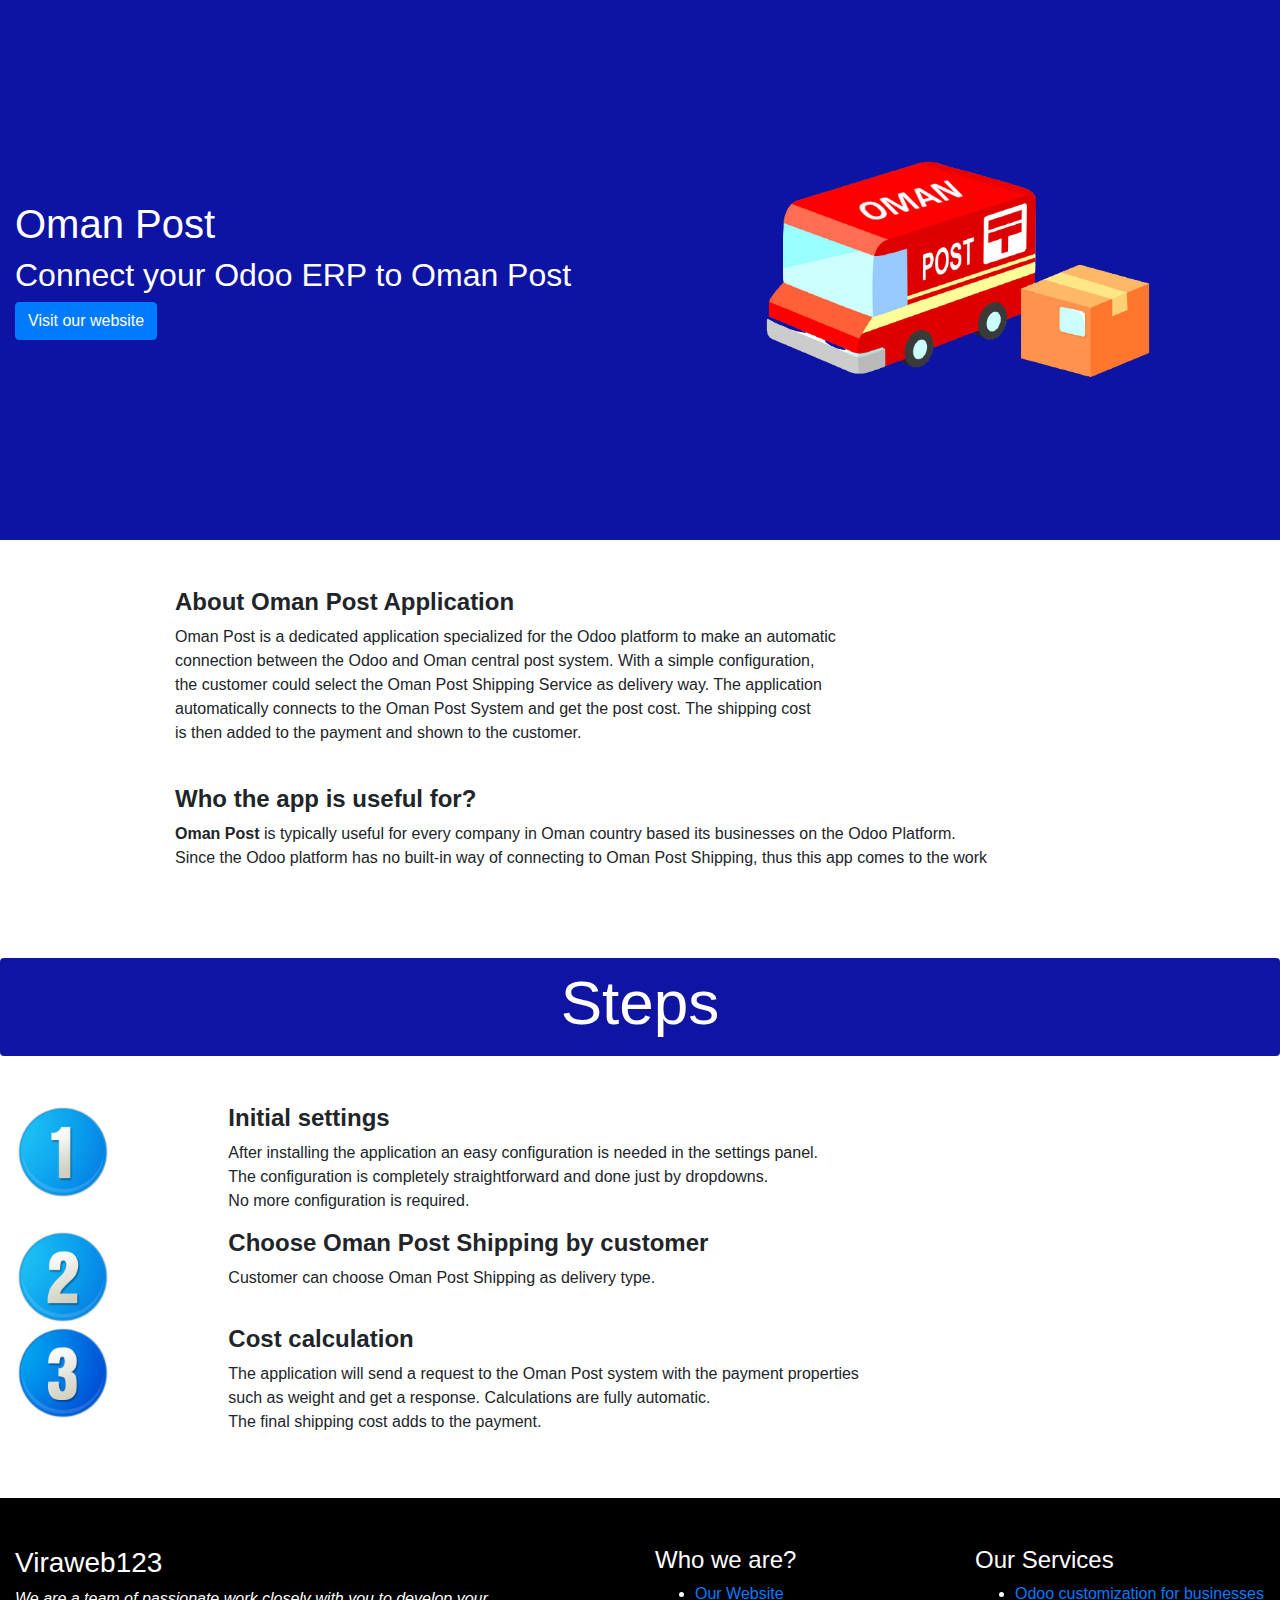
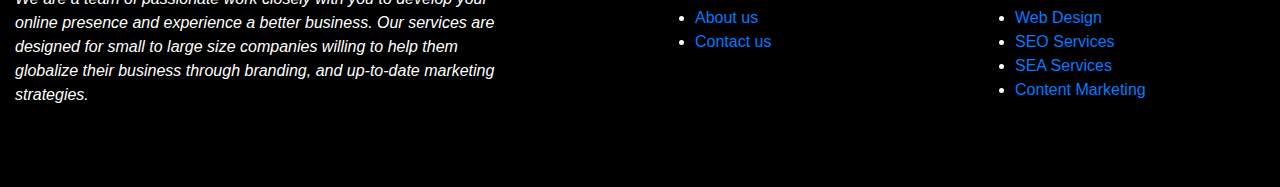
==== commit 7adeeb08: "css cleaning" ====
--- a/vw_delivery_oman/static/description/index.html
+++ b/vw_delivery_oman/static/description/index.html
@@ -13,1868 +13,169 @@
   <link href="assets/img/favicon.png" rel="icon">
   <link href="assets/img/apple-touch-icon.png" rel="apple-touch-icon">
 
-  <!-- Google Fonts -->
-  <link href="https://fonts.googleapis.com/css?family=Open+Sans:300,300i,400,400i,600,600i,700,700i|Montserrat:300,300i,400,400i,500,500i,600,600i,700,700i|Poppins:300,300i,400,400i,500,500i,600,600i,700,700i" rel="stylesheet">
+  <link rel="stylesheet" href="https://maxcdn.bootstrapcdn.com/bootstrap/4.0.0/css/bootstrap.min.css" integrity="sha384-Gn5384xqQ1aoWXA+058RXPxPg6fy4IWvTNh0E263XmFcJlSAwiGgFAW/dAiS6JXm" crossorigin="anonymous">
 
-  <!-- Vendor CSS Files -->
-  <link href="assets/vendor/aos/aos.css" rel="stylesheet">
-  <link href="assets/vendor/bootstrap/css/bootstrap.min.css" rel="stylesheet">
-  <link href="assets/vendor/bootstrap-icons/bootstrap-icons.css" rel="stylesheet">
-  <link href="assets/vendor/boxicons/css/boxicons.min.css" rel="stylesheet">
-  <link href="assets/vendor/glightbox/css/glightbox.min.css" rel="stylesheet">
-  <link href="assets/vendor/remixicon/remixicon.css" rel="stylesheet">
-  <link href="assets/vendor/swiper/swiper-bundle.min.css" rel="stylesheet">
-
-  <style>
-  /**
-* Template Name: Bootslander - v4.7.0
-* Template URL: https://bootstrapmade.com/bootslander-free-bootstrap-landing-page-template/
-* Author: BootstrapMade.com
-* License: https://bootstrapmade.com/license/
-*/
-
-/*--------------------------------------------------------------
-# General
---------------------------------------------------------------*/
-body {
-  font-family: "Open Sans", sans-serif;
-  color: #444444;
-}
-
-a {
-  color: #1acc8d;
-  text-decoration: none;
-}
-
-a:hover {
-  color: #34e5a6;
-  text-decoration: none;
-}
-
-h1, h2, h3, h4, h5, h6 {
-  font-family: "Montserrat", sans-serif;
-}
-
-/*--------------------------------------------------------------
-# Preloader
---------------------------------------------------------------*/
-#preloader {
-  position: fixed;
-  top: 0;
-  left: 0;
-  right: 0;
-  bottom: 0;
-  z-index: 9999;
-  overflow: hidden;
-  background: #fff;
-}
-
-#preloader:before {
-  content: "";
-  position: fixed;
-  top: calc(50% - 30px);
-  left: calc(50% - 30px);
-  border: 6px solid #1acc8d;
-  border-top-color: #d2f9eb;
-  border-radius: 50%;
-  width: 60px;
-  height: 60px;
-  -webkit-animation: animate-preloader 1s linear infinite;
-  animation: animate-preloader 1s linear infinite;
-}
-
-@-webkit-keyframes animate-preloader {
-  0% {
-    transform: rotate(0deg);
-  }
-  100% {
-    transform: rotate(360deg);
-  }
-}
-
-@keyframes animate-preloader {
-  0% {
-    transform: rotate(0deg);
-  }
-  100% {
-    transform: rotate(360deg);
-  }
-}
-/*--------------------------------------------------------------
-# Back to top button
---------------------------------------------------------------*/
-.back-to-top {
-  position: fixed;
-  visibility: hidden;
-  opacity: 0;
-  right: 15px;
-  bottom: 15px;
-  z-index: 996;
-  background: #1acc8d;
-  width: 40px;
-  height: 40px;
-  border-radius: 50px;
-  transition: all 0.4s;
-}
-.back-to-top i {
-  font-size: 28px;
-  color: #fff;
-  line-height: 0;
-}
-.back-to-top:hover {
-  background: #2be4a2;
-  color: #fff;
-}
-.back-to-top.active {
-  visibility: visible;
-  opacity: 1;
-}
-
-/*--------------------------------------------------------------
-# Disable AOS delay on mobile
---------------------------------------------------------------*/
-@media screen and (max-width: 768px) {
-  [data-aos-delay] {
-    transition-delay: 0 !important;
-  }
-}
-/*--------------------------------------------------------------
-# Header
---------------------------------------------------------------*/
-#header {
-  height: 80px;
-  transition: all 0.5s;
-  z-index: 997;
-  transition: all 0.5s;
-  background: rgba(1, 4, 136, 0.9);
-}
-#header.header-transparent {
-  background: transparent;
-}
-#header.header-scrolled {
-  background: rgba(1, 4, 136, 0.9);
-  height: 60px;
-}
-#header .logo h1 {
-  font-size: 28px;
-  margin: 0;
-  padding: 0;
-  line-height: 1;
-  font-weight: 700;
-}
-#header .logo h1 a, #header .logo h1 a:hover {
-  color: #fff;
-  text-decoration: none;
-}
-#header .logo img {
-  padding: 0;
-  margin: 0;
-  max-height: 40px;
-}
-
-/*--------------------------------------------------------------
-# Navigation Menu
---------------------------------------------------------------*/
-/**
-* Desktop Navigation 
-*/
-.navbar {
-  padding: 0;
-}
-.navbar ul {
-  margin: 0;
-  padding: 0;
-  display: flex;
-  list-style: none;
-  align-items: center;
-}
-.navbar li {
-  position: relative;
-}
-.navbar a, .navbar a:focus {
-  display: flex;
-  align-items: center;
-  justify-content: space-between;
-  padding: 10px 0 10px 30px;
-  font-size: 15px;
-  font-weight: 500;
-  font-family: "Poppins", sans-serif;
-  color: rgba(255, 255, 255, 0.7);
-  white-space: nowrap;
-  transition: 0.3s;
-}
-.navbar a i, .navbar a:focus i {
-  font-size: 12px;
-  line-height: 0;
-  margin-left: 5px;
-}
-.navbar > ul > li > a:before {
-  content: "";
-  position: absolute;
-  width: 0;
-  height: 2px;
-  bottom: 3px;
-  left: 30px;
-  background-color: #1acc8d;
-  visibility: hidden;
-  width: 0px;
-  transition: all 0.3s ease-in-out 0s;
-}
-.navbar a:hover:before, .navbar li:hover > a:before, .navbar .active:before {
-  visibility: visible;
-  width: 25px;
-}
-.navbar a:hover, .navbar .active, .navbar .active:focus, .navbar li:hover > a {
-  color: #fff;
-}
-.navbar .dropdown ul {
-  display: block;
-  position: absolute;
-  left: 30px;
-  top: calc(100% + 30px);
-  margin: 0;
-  padding: 10px 0;
-  z-index: 99;
-  opacity: 0;
-  visibility: hidden;
-  background: #fff;
-  box-shadow: 0px 0px 30px rgba(127, 137, 161, 0.25);
-  transition: 0.3s;
-  border-radius: 4px;
-}
-.navbar .dropdown ul li {
-  min-width: 200px;
-}
-.navbar .dropdown ul a {
-  padding: 10px 20px;
-  font-size: 14px;
-  font-weight: 500;
-  text-transform: none;
-  color: #01036f;
-}
-.navbar .dropdown ul a i {
-  font-size: 12px;
-}
-.navbar .dropdown ul a:hover, .navbar .dropdown ul .active:hover, .navbar .dropdown ul li:hover > a {
-  color: #1acc8d;
-}
-.navbar .dropdown:hover > ul {
-  opacity: 1;
-  top: 100%;
-  visibility: visible;
-}
-.navbar .dropdown .dropdown ul {
-  top: 0;
-  left: calc(100% - 30px);
-  visibility: hidden;
-}
-.navbar .dropdown .dropdown:hover > ul {
-  opacity: 1;
-  top: 0;
-  left: 100%;
-  visibility: visible;
-}
-@media (max-width: 1366px) {
-  .navbar .dropdown .dropdown ul {
-    left: -90%;
-  }
-  .navbar .dropdown .dropdown:hover > ul {
-    left: -100%;
-  }
-}
-
-/**
-* Mobile Navigation 
-*/
-.mobile-nav-toggle {
-  color: #fff;
-  font-size: 28px;
-  cursor: pointer;
-  display: none;
-  line-height: 0;
-  transition: 0.5s;
-}
-
-@media (max-width: 991px) {
-  .mobile-nav-toggle {
-    display: block;
-  }
-
-  .navbar ul {
-    display: none;
-  }
-}
-.navbar-mobile {
-  position: fixed;
-  overflow: hidden;
-  top: 0;
-  right: 0;
-  left: 0;
-  bottom: 0;
-  background: rgba(1, 3, 91, 0.9);
-  transition: 0.3s;
-  z-index: 999;
-}
-.navbar-mobile .mobile-nav-toggle {
-  position: absolute;
-  top: 15px;
-  right: 15px;
-}
-.navbar-mobile ul {
-  display: block;
-  position: absolute;
-  top: 55px;
-  right: 15px;
-  bottom: 15px;
-  left: 15px;
-  padding: 10px 0;
-  border-radius: 8px;
-  background-color: #fff;
-  overflow-y: auto;
-  transition: 0.3s;
-}
-.navbar-mobile > ul > li > a:before {
-  left: 20px;
-}
-.navbar-mobile a, .navbar-mobile a:focus {
-  padding: 10px 20px;
-  font-size: 15px;
-  color: #0205a1;
-}
-.navbar-mobile a:hover, .navbar-mobile .active, .navbar-mobile li:hover > a {
-  color: #3f43fd;
-}
-.navbar-mobile .getstarted, .navbar-mobile .getstarted:focus {
-  margin: 15px;
-}
-.navbar-mobile .dropdown ul {
-  position: static;
-  display: none;
-  margin: 10px 20px;
-  padding: 10px 0;
-  z-index: 99;
-  opacity: 1;
-  visibility: visible;
-  background: #fff;
-  box-shadow: 0px 0px 30px rgba(127, 137, 161, 0.25);
-}
-.navbar-mobile .dropdown ul li {
-  min-width: 200px;
-}
-.navbar-mobile .dropdown ul a {
-  padding: 10px 20px;
-}
-.navbar-mobile .dropdown ul a i {
-  font-size: 12px;
-}
-.navbar-mobile .dropdown ul a:hover, .navbar-mobile .dropdown ul .active:hover, .navbar-mobile .dropdown ul li:hover > a {
-  color: #1acc8d;
-}
-.navbar-mobile .dropdown > .dropdown-active {
-  display: block;
-}
-
-/*--------------------------------------------------------------
-# Hero Section
---------------------------------------------------------------*/
-#hero {
-  width: 100%;
-  background: url("../img/hero-bg.jpg");
-  position: relative;
-  padding: 120px 0 0 0;
-}
-#hero:before {
-  content: "";
-  background: rgba(2, 5, 161, 0.91);
-  position: absolute;
-  bottom: 0;
-  top: 0;
-  left: 0;
-  right: 0;
-}
-#hero h1 {
-  margin: 0 0 20px 0;
-  font-size: 48px;
-  font-weight: 700;
-  line-height: 56px;
-  color: rgba(255, 255, 255, 0.8);
-}
-#hero h1 span {
-  color: #fff;
-  border-bottom: 4px solid #1acc8d;
-}
-#hero h2 {
-  color: rgba(255, 255, 255, 0.8);
-  margin-bottom: 40px;
-  font-size: 24px;
-}
-#hero .btn-get-started {
-  font-family: "Montserrat", sans-serif;
-  font-weight: 500;
-  font-size: 16px;
-  letter-spacing: 1px;
-  display: inline-block;
-  padding: 10px 30px;
-  border-radius: 50px;
-  transition: 0.5s;
-  color: #fff;
-  background: #1acc8d;
-}
-#hero .btn-get-started:hover {
-  background: #17b57d;
-}
-#hero .animated {
-  animation: up-down 2s ease-in-out infinite alternate-reverse both;
-}
-@media (min-width: 1024px) {
-  #hero {
-    background-attachment: fixed;
-  }
-}
-@media (max-width: 991px) {
-  #hero {
-    padding-top: 80px;
-  }
-  #hero .animated {
-    -webkit-animation: none;
-    animation: none;
-  }
-  #hero .hero-img {
-    text-align: center;
-  }
-  #hero .hero-img img {
-    max-width: 50%;
-  }
-  #hero h1 {
-    font-size: 28px;
-    line-height: 32px;
-    margin-bottom: 10px;
-  }
-  #hero h2 {
-    font-size: 18px;
-    line-height: 24px;
-    margin-bottom: 30px;
-  }
-}
-@media (max-width: 575px) {
-  #hero .hero-img img {
-    width: 80%;
-  }
-}
-
-@-webkit-keyframes up-down {
-  0% {
-    transform: translateY(10px);
-  }
-  100% {
-    transform: translateY(-10px);
-  }
-}
-
-@keyframes up-down {
-  0% {
-    transform: translateY(10px);
-  }
-  100% {
-    transform: translateY(-10px);
-  }
-}
-.hero-waves {
-  display: block;
-  margin-top: 60px;
-  width: 100%;
-  height: 60px;
-  z-index: 5;
-  position: relative;
-}
-
-.wave1 use {
-  -webkit-animation: move-forever1 10s linear infinite;
-  animation: move-forever1 10s linear infinite;
-  -webkit-animation-delay: -2s;
-  animation-delay: -2s;
-}
-
-.wave2 use {
-  -webkit-animation: move-forever2 8s linear infinite;
-  animation: move-forever2 8s linear infinite;
-  -webkit-animation-delay: -2s;
-  animation-delay: -2s;
-}
-
-.wave3 use {
-  -webkit-animation: move-forever3 6s linear infinite;
-  animation: move-forever3 6s linear infinite;
-  -webkit-animation-delay: -2s;
-  animation-delay: -2s;
-}
-
-@-webkit-keyframes move-forever1 {
-  0% {
-    transform: translate(85px, 0%);
-  }
-  100% {
-    transform: translate(-90px, 0%);
-  }
-}
-
-@keyframes move-forever1 {
-  0% {
-    transform: translate(85px, 0%);
-  }
-  100% {
-    transform: translate(-90px, 0%);
-  }
-}
-@-webkit-keyframes move-forever2 {
-  0% {
-    transform: translate(-90px, 0%);
-  }
-  100% {
-    transform: translate(85px, 0%);
-  }
-}
-@keyframes move-forever2 {
-  0% {
-    transform: translate(-90px, 0%);
-  }
-  100% {
-    transform: translate(85px, 0%);
-  }
-}
-@-webkit-keyframes move-forever3 {
-  0% {
-    transform: translate(-90px, 0%);
-  }
-  100% {
-    transform: translate(85px, 0%);
-  }
-}
-@keyframes move-forever3 {
-  0% {
-    transform: translate(-90px, 0%);
-  }
-  100% {
-    transform: translate(85px, 0%);
-  }
-}
-/*--------------------------------------------------------------
-# Sections General
---------------------------------------------------------------*/
-section {
-  padding: 60px 0;
-  overflow: hidden;
-}
-
-.section-bg {
-  background-color: #f5f5ff;
-}
-
-.section-title {
-  padding-bottom: 40px;
-}
-.section-title h2 {
-  font-size: 14px;
-  font-weight: 500;
-  padding: 0;
-  line-height: 1px;
-  margin: 0 0 5px 0;
-  letter-spacing: 2px;
-  text-transform: uppercase;
-  color: #aaaaaa;
-  font-family: "Poppins", sans-serif;
-}
-.section-title h2::after {
-  content: "";
-  width: 120px;
-  height: 1px;
-  display: inline-block;
-  background: #1acc8d;
-  margin: 4px 10px;
-}
-.section-title p {
-  margin: 0;
-  margin: 0;
-  font-size: 36px;
-  font-weight: 700;
-  text-transform: uppercase;
-  font-family: "Poppins", sans-serif;
-  color: #010483;
-}
-
-/*--------------------------------------------------------------
-# Breadcrumbs
---------------------------------------------------------------*/
-.breadcrumbs {
-  padding: 20px 0;
-  background-color: #fafaff;
-  min-height: 40px;
-  margin-top: 80px;
-}
-@media (max-width: 992px) {
-  .breadcrumbs {
-    margin-top: 64px;
-  }
-}
-.breadcrumbs h2 {
-  font-size: 24px;
-  font-weight: 400;
-  margin: 0;
-}
-@media (max-width: 992px) {
-  .breadcrumbs h2 {
-    margin: 0 0 10px 0;
-  }
-}
-.breadcrumbs ol {
-  display: flex;
-  flex-wrap: wrap;
-  list-style: none;
-  padding: 0;
-  margin: 0;
-  font-size: 14px;
-}
-.breadcrumbs ol li + li {
-  padding-left: 10px;
-}
-.breadcrumbs ol li + li::before {
-  display: inline-block;
-  padding-right: 10px;
-  color: #6c757d;
-  content: "/";
-}
-@media (max-width: 768px) {
-  .breadcrumbs .d-flex {
-    display: block !important;
-  }
-  .breadcrumbs ol {
-    display: block;
-  }
-  .breadcrumbs ol li {
-    display: inline-block;
-  }
-}
-
-/*--------------------------------------------------------------
-# About
---------------------------------------------------------------*/
-.about {
-  padding: 40px 0 0 0;
-}
-.about .icon-boxes h3 {
-  font-size: 28px;
-  font-weight: 700;
-  color: #010483;
-  margin-bottom: 15px;
-}
-.about .icon-box {
-  margin-top: 40px;
-}
-.about .icon-box .icon {
-  float: left;
-  display: flex;
-  align-items: center;
-  justify-content: center;
-  width: 64px;
-  height: 64px;
-  border: 2px solid #7ceec6;
-  border-radius: 50px;
-  transition: 0.5s;
-}
-.about .icon-box .icon i {
-  color: #1acc8d;
-  font-size: 32px;
-}
-.about .icon-box:hover .icon {
-  background: #1acc8d;
-  border-color: #1acc8d;
-}
-.about .icon-box:hover .icon i {
-  color: #fff;
-}
-.about .icon-box .title {
-  margin-left: 85px;
-  font-weight: 700;
-  margin-bottom: 10px;
-  font-size: 18px;
-}
-.about .icon-box .title a {
-  color: #343a40;
-  transition: 0.3s;
-}
-.about .icon-box .title a:hover {
-  color: #1acc8d;
-}
-.about .icon-box .description {
-  margin-left: 85px;
-  line-height: 24px;
-  font-size: 14px;
-}
-.about .video-box {
-  background: url("../img/about.png") center center no-repeat;
-  background-size: contain;
-  min-height: 300px;
-}
-.about .play-btn {
-  width: 94px;
-  height: 94px;
-  background: radial-gradient(#3f43fd 50%, rgba(63, 67, 253, 0.4) 52%);
-  border-radius: 50%;
-  display: block;
-  position: absolute;
-  left: calc(50% - 47px);
-  top: calc(50% - 47px);
-  overflow: hidden;
-}
-.about .play-btn::after {
-  content: "";
-  position: absolute;
-  left: 50%;
-  top: 50%;
-  transform: translateX(-40%) translateY(-50%);
-  width: 0;
-  height: 0;
-  border-top: 10px solid transparent;
-  border-bottom: 10px solid transparent;
-  border-left: 15px solid #fff;
-  z-index: 100;
-  transition: all 400ms cubic-bezier(0.55, 0.055, 0.675, 0.19);
-}
-.about .play-btn::before {
-  content: "";
-  position: absolute;
-  width: 120px;
-  height: 120px;
-  -webkit-animation-delay: 0s;
-  animation-delay: 0s;
-  -webkit-animation: pulsate-btn 2s;
-  animation: pulsate-btn 2s;
-  -webkit-animation-direction: forwards;
-  animation-direction: forwards;
-  -webkit-animation-iteration-count: infinite;
-  animation-iteration-count: infinite;
-  -webkit-animation-timing-function: steps;
-  animation-timing-function: steps;
-  opacity: 1;
-  border-radius: 50%;
-  border: 5px solid rgba(63, 67, 253, 0.7);
-  top: -15%;
-  left: -15%;
-  background: rgba(198, 16, 0, 0);
-}
-.about .play-btn:hover::after {
-  border-left: 15px solid #3f43fd;
-  transform: scale(20);
-}
-.about .play-btn:hover::before {
-  content: "";
-  position: absolute;
-  left: 50%;
-  top: 50%;
-  transform: translateX(-40%) translateY(-50%);
-  width: 0;
-  height: 0;
-  border: none;
-  border-top: 10px solid transparent;
-  border-bottom: 10px solid transparent;
-  border-left: 15px solid #fff;
-  z-index: 200;
-  -webkit-animation: none;
-  animation: none;
-  border-radius: 0;
-}
-
-@-webkit-keyframes pulsate-btn {
-  0% {
-    transform: scale(0.6, 0.6);
-    opacity: 1;
-  }
-  100% {
-    transform: scale(1, 1);
-    opacity: 0;
-  }
-}
-
-@keyframes pulsate-btn {
-  0% {
-    transform: scale(0.6, 0.6);
-    opacity: 1;
-  }
-  100% {
-    transform: scale(1, 1);
-    opacity: 0;
-  }
-}
-/*--------------------------------------------------------------
-# Features
---------------------------------------------------------------*/
-.features .icon-box {
-  display: flex;
-  align-items: center;
-  padding: 20px;
-  background: #f5f5ff;
-  transition: ease-in-out 0.3s;
-}
-.features .icon-box i {
-  font-size: 32px;
-  padding-right: 10px;
-  line-height: 1;
-}
-.features .icon-box h3 {
-  font-weight: 700;
-  margin: 0;
-  padding: 0;
-  line-height: 1;
-  font-size: 16px;
-}
-.features .icon-box h3 a {
-  color: #010483;
-  transition: ease-in-out 0.3s;
-}
-.features .icon-box h3 a:hover {
-  color: #01036f;
-}
-.features .icon-box:hover {
-  background: #ebebff;
-}
-
-/*--------------------------------------------------------------
-# Counts
---------------------------------------------------------------*/
-.counts {
-  background: #f5f5ff;
-  padding: 70px 0 60px;
-}
-.counts .count-box {
-  padding: 30px 30px 25px 30px;
-  width: 100%;
-  position: relative;
-  text-align: center;
-  background: #fff;
-}
-.counts .count-box i {
-  position: absolute;
-  top: -25px;
-  left: 50%;
-  transform: translateX(-50%);
-  font-size: 20px;
-  background: #1acc8d;
-  padding: 12px;
-  color: #fff;
-  border-radius: 50px;
-  display: inline-flex;
-  align-items: center;
-  justify-content: center;
-  line-height: 0;
-  width: 48px;
-  height: 48px;
-}
-.counts .count-box span {
-  font-size: 36px;
-  display: block;
-  font-weight: 600;
-  color: #010483;
-}
-.counts .count-box p {
-  padding: 0;
-  margin: 0;
-  font-family: "Montserrat", sans-serif;
-  font-size: 14px;
-}
-
-/*--------------------------------------------------------------
-# Details
---------------------------------------------------------------*/
-.details .content + .content {
-  margin-top: 100px;
-}
-.details .content h3 {
-  font-weight: 600;
-  font-size: 26px;
-  color: #010483;
-}
-.details .content ul {
-  list-style: none;
-  padding: 0;
-}
-.details .content ul li {
-  padding-bottom: 10px;
-}
-.details .content ul i {
-  font-size: 20px;
-  padding-right: 4px;
-  color: #1acc8d;
-}
-.details .content p:last-child {
-  margin-bottom: 0;
-}
-
-/*--------------------------------------------------------------
-# Gallery
---------------------------------------------------------------*/
-.gallery .gallery-item {
-  overflow: hidden;
-  border-right: 3px solid #fff;
-  border-bottom: 3px solid #fff;
-}
-.gallery .gallery-item img {
-  transition: all ease-in-out 0.4s;
-}
-.gallery .gallery-item:hover img {
-  transform: scale(1.1);
-}
-
-/*--------------------------------------------------------------
-# Testimonials
---------------------------------------------------------------*/
-.testimonials {
-  padding: 80px 0;
-  background: url("../img/cta-bg.jpg") no-repeat;
-  background-position: center center;
-  background-size: cover;
-  position: relative;
-}
-.testimonials::before {
-  content: "";
-  position: absolute;
-  left: 0;
-  right: 0;
-  top: 0;
-  bottom: 0;
-  background: rgba(1, 3, 111, 0.8);
-}
-.testimonials .section-header {
-  margin-bottom: 40px;
-}
-.testimonials .testimonials-carousel, .testimonials .testimonials-slider {
-  overflow: hidden;
-}
-.testimonials .testimonial-item {
-  text-align: center;
-  color: #fff;
-}
-.testimonials .testimonial-item .testimonial-img {
-  width: 100px;
-  border-radius: 50%;
-  border: 6px solid rgba(255, 255, 255, 0.15);
-  margin: 0 auto;
-}
-.testimonials .testimonial-item h3 {
-  font-size: 20px;
-  font-weight: bold;
-  margin: 10px 0 5px 0;
-  color: #fff;
-}
-.testimonials .testimonial-item h4 {
-  font-size: 14px;
-  color: #ddd;
-  margin: 0 0 15px 0;
-}
-.testimonials .testimonial-item .quote-icon-left, .testimonials .testimonial-item .quote-icon-right {
-  color: rgba(255, 255, 255, 0.4);
-  font-size: 26px;
-}
-.testimonials .testimonial-item .quote-icon-left {
-  display: inline-block;
-  left: -5px;
-  position: relative;
-}
-.testimonials .testimonial-item .quote-icon-right {
-  display: inline-block;
-  right: -5px;
-  position: relative;
-  top: 10px;
-}
-.testimonials .testimonial-item p {
-  font-style: italic;
-  margin: 0 auto 15px auto;
-  color: #eee;
-}
-.testimonials .swiper-pagination {
-  margin-top: 20px;
-  position: relative;
-}
-.testimonials .swiper-pagination .swiper-pagination-bullet {
-  width: 12px;
-  height: 12px;
-  opacity: 1;
-  background-color: rgba(255, 255, 255, 0.4);
-}
-.testimonials .swiper-pagination .swiper-pagination-bullet-active {
-  background-color: #1acc8d;
-}
-@media (min-width: 1024px) {
-  .testimonials {
-    background-attachment: fixed;
-  }
-}
-@media (min-width: 992px) {
-  .testimonials .testimonial-item p {
-    width: 80%;
-  }
-}
-
-/*--------------------------------------------------------------
-# Team
---------------------------------------------------------------*/
-.team {
-  background: #fff;
-}
-.team .member {
-  text-align: center;
-  margin-bottom: 80px;
-  position: relative;
-}
-.team .member .pic {
-  border-radius: 4px;
-  overflow: hidden;
-}
-.team .member img {
-  transition: all ease-in-out 0.4s;
-}
-.team .member:hover img {
-  transform: scale(1.1);
-}
-.team .member .member-info {
-  position: absolute;
-  bottom: -80px;
-  left: 0px;
-  right: 0px;
-  background: rgba(255, 255, 255, 0.9);
-  padding: 15px 0;
-  border-radius: 0 0 4px 4px;
-  box-shadow: 0px 2px 15px rgba(0, 0, 0, 0.1);
-}
-.team .member h4 {
-  font-weight: 700;
-  margin-bottom: 10px;
-  font-size: 16px;
-  color: #01036f;
-  position: relative;
-  padding-bottom: 10px;
-}
-.team .member h4::after {
-  content: "";
-  position: absolute;
-  display: block;
-  width: 50px;
-  height: 1px;
-  background: #0d12fc;
-  bottom: 0;
-  left: calc(50% - 25px);
-}
-.team .member span {
-  font-style: italic;
-  display: block;
-  font-size: 13px;
-  color: #01036f;
-}
-.team .member .social {
-  margin-top: 10px;
-}
-.team .member .social a {
-  transition: color 0.3s;
-  color: #01036f;
-}
-.team .member .social a:hover {
-  color: #1acc8d;
-}
-.team .member .social i {
-  font-size: 16px;
-  margin: 0 2px;
-}
-
-/*--------------------------------------------------------------
-# Pricing
---------------------------------------------------------------*/
-.pricing .box {
-  padding: 20px;
-  background: #fff;
-  text-align: center;
-  box-shadow: 0px 0px 4px rgba(0, 0, 0, 0.12);
-  border-radius: 5px;
-  position: relative;
-  overflow: hidden;
-}
-.pricing h3 {
-  font-weight: 400;
-  margin: -20px -20px 20px -20px;
-  padding: 20px 15px;
-  font-size: 16px;
-  font-weight: 600;
-  color: #777777;
-  background: #f8f8f8;
-}
-.pricing h4 {
-  font-size: 36px;
-  color: #1acc8d;
-  font-weight: 600;
-  font-family: "Poppins", sans-serif;
-  margin-bottom: 20px;
-}
-.pricing h4 sup {
-  font-size: 20px;
-  top: -15px;
-  left: -3px;
-}
-.pricing h4 span {
-  color: #bababa;
-  font-size: 16px;
-  font-weight: 300;
-}
-.pricing ul {
-  padding: 0;
-  list-style: none;
-  color: #444444;
-  text-align: center;
-  line-height: 20px;
-  font-size: 14px;
-}
-.pricing ul li {
-  padding-bottom: 16px;
-}
-.pricing ul i {
-  color: #1acc8d;
-  font-size: 18px;
-  padding-right: 4px;
-}
-.pricing ul .na {
-  color: #ccc;
-  text-decoration: line-through;
-}
-.pricing .btn-wrap {
-  margin: 20px -20px -20px -20px;
-  padding: 20px 15px;
-  background: #f8f8f8;
-  text-align: center;
-}
-.pricing .btn-buy {
-  background: #1acc8d;
-  display: inline-block;
-  padding: 8px 35px 10px 35px;
-  border-radius: 50px;
-  color: #fff;
-  transition: none;
-  font-size: 14px;
-  font-weight: 400;
-  font-family: "Montserrat", sans-serif;
-  font-weight: 600;
-  transition: 0.3s;
-}
-.pricing .btn-buy:hover {
-  background: #149f6e;
-}
-.pricing .featured h3 {
-  color: #fff;
-  background: #1acc8d;
-}
-.pricing .advanced {
-  width: 200px;
-  position: absolute;
-  top: 18px;
-  right: -68px;
-  transform: rotate(45deg);
-  z-index: 1;
-  font-size: 14px;
-  padding: 1px 0 3px 0;
-  background: #1acc8d;
-  color: #fff;
-}
-
-/*--------------------------------------------------------------
-# F.A.Q
---------------------------------------------------------------*/
-.faq .faq-list {
-  padding: 0;
-}
-.faq .faq-list ul {
-  padding: 0;
-  list-style: none;
-}
-.faq .faq-list li + li {
-  margin-top: 15px;
-}
-.faq .faq-list li {
-  padding: 20px;
-  background: #fff;
-  border-radius: 4px;
-  position: relative;
-}
-.faq .faq-list a {
-  display: block;
-  position: relative;
-  font-family: "Poppins", sans-serif;
-  font-size: 16px;
-  line-height: 24px;
-  font-weight: 500;
-  padding: 0 30px;
-  outline: none;
-  cursor: pointer;
-}
-.faq .faq-list .icon-help {
-  font-size: 24px;
-  position: absolute;
-  right: 0;
-  left: 20px;
-  color: #34e5a6;
-}
-.faq .faq-list .icon-show, .faq .faq-list .icon-close {
-  font-size: 24px;
-  position: absolute;
-  right: 0;
-  top: 0;
-}
-.faq .faq-list p {
-  margin-bottom: 0;
-  padding: 10px 0 0 0;
-}
-.faq .faq-list .icon-show {
-  display: none;
-}
-.faq .faq-list a.collapsed {
-  color: #343a40;
-}
-.faq .faq-list a.collapsed:hover {
-  color: #1acc8d;
-}
-.faq .faq-list a.collapsed .icon-show {
-  display: inline-block;
-}
-.faq .faq-list a.collapsed .icon-close {
-  display: none;
-}
-@media (max-width: 1200px) {
-  .faq .faq-list {
-    padding: 0;
-  }
-}
-
-/*--------------------------------------------------------------
-# Contact
---------------------------------------------------------------*/
-.contact .info {
-  width: 100%;
-  background: #fff;
-}
-.contact .info i {
-  font-size: 20px;
-  color: #3f43fd;
-  float: left;
-  width: 44px;
-  height: 44px;
-  background: #f0f0ff;
-  display: flex;
-  justify-content: center;
-  align-items: center;
-  border-radius: 50px;
-  transition: all 0.3s ease-in-out;
-}
-.contact .info h4 {
-  padding: 0 0 0 60px;
-  font-size: 22px;
-  font-weight: 600;
-  margin-bottom: 5px;
-  color: #010483;
-}
-.contact .info p {
-  padding: 0 0 0 60px;
-  margin-bottom: 0;
-  font-size: 14px;
-  color: #0205a1;
-}
-.contact .info .email, .contact .info .phone {
-  margin-top: 40px;
-}
-.contact .info .email:hover i, .contact .info .address:hover i, .contact .info .phone:hover i {
-  background: #1acc8d;
-  color: #fff;
-}
-.contact .php-email-form {
-  width: 100%;
-  background: #fff;
-}
-.contact .php-email-form .form-group {
-  padding-bottom: 8px;
-}
-.contact .php-email-form .error-message {
-  display: none;
-  color: #fff;
-  background: #ed3c0d;
-  text-align: left;
-  padding: 15px;
-  font-weight: 600;
-}
-.contact .php-email-form .error-message br + br {
-  margin-top: 25px;
-}
-.contact .php-email-form .sent-message {
-  display: none;
-  color: #fff;
-  background: #18d26e;
-  text-align: center;
-  padding: 15px;
-  font-weight: 600;
-}
-.contact .php-email-form .loading {
-  display: none;
-  background: #fff;
-  text-align: center;
-  padding: 15px;
-}
-.contact .php-email-form .loading:before {
-  content: "";
-  display: inline-block;
-  border-radius: 50%;
-  width: 24px;
-  height: 24px;
-  margin: 0 10px -6px 0;
-  border: 3px solid #18d26e;
-  border-top-color: #eee;
-  -webkit-animation: animate-loading 1s linear infinite;
-  animation: animate-loading 1s linear infinite;
-}
-.contact .php-email-form input, .contact .php-email-form textarea {
-  border-radius: 0;
-  box-shadow: none;
-  font-size: 14px;
-}
-.contact .php-email-form input {
-  height: 44px;
-}
-.contact .php-email-form textarea {
-  padding: 10px 12px;
-}
-.contact .php-email-form button[type=submit] {
-  background: #1acc8d;
-  border: 0;
-  padding: 10px 30px;
-  color: #fff;
-  transition: 0.4s;
-  border-radius: 50px;
-}
-.contact .php-email-form button[type=submit]:hover {
-  background: #34e5a6;
-}
-@-webkit-keyframes animate-loading {
-  0% {
-    transform: rotate(0deg);
-  }
-  100% {
-    transform: rotate(360deg);
-  }
-}
-@keyframes animate-loading {
-  0% {
-    transform: rotate(0deg);
-  }
-  100% {
-    transform: rotate(360deg);
-  }
-}
-
-/*--------------------------------------------------------------
-# Footer
---------------------------------------------------------------*/
-#footer {
-  background: #010351;
-  padding: 0 0 30px 0;
-  color: #fff;
-  font-size: 14px;
-}
-#footer .footer-top {
-  padding: 60px 0 30px 0;
-}
-#footer .footer-top .footer-info {
-  margin-bottom: 15px;
-  background: #010246;
-  color: #fff;
-  border-top: 4px solid #1acc8d;
-  text-align: center;
-  padding: 30px 20px;
-}
-#footer .footer-top .footer-info h3 {
-  font-size: 24px;
-  margin: 0 0 20px 0;
-  padding: 2px 0 2px 0;
-  line-height: 1;
-  font-weight: 700;
-}
-#footer .footer-top .footer-info p {
-  font-size: 14px;
-  line-height: 24px;
-  margin-bottom: 0;
-  font-family: "Montserrat", sans-serif;
-}
-#footer .footer-top .social-links a {
-  font-size: 18px;
-  display: inline-block;
-  color: #fff;
-  line-height: 1;
-  padding: 8px 0;
-  margin-right: 4px;
-  border-radius: 50%;
-  text-align: center;
-  width: 36px;
-  height: 36px;
-  transition: 0.3s;
-}
-#footer .footer-top .social-links a:hover {
-  background: #1acc8d;
-  color: #fff;
-  text-decoration: none;
-}
-#footer .footer-top h4 {
-  font-size: 16px;
-  font-weight: 600;
-  color: #fff;
-  position: relative;
-  padding-bottom: 12px;
-}
-#footer .footer-top .footer-links {
-  margin-bottom: 30px;
-}
-#footer .footer-top .footer-links ul {
-  list-style: none;
-  padding: 0;
-  margin: 0;
-}
-#footer .footer-top .footer-links ul i {
-  padding-right: 2px;
-  color: #61ebba;
-  font-size: 18px;
-  line-height: 1;
-}
-#footer .footer-top .footer-links ul li {
-  padding: 10px 0;
-  display: flex;
-  align-items: center;
-}
-#footer .footer-top .footer-links ul li:first-child {
-  padding-top: 0;
-}
-#footer .footer-top .footer-links ul a {
-  color: #fff;
-  transition: 0.3s;
-  display: inline-block;
-  line-height: 1;
-}
-#footer .footer-top .footer-links ul a:hover {
-  color: #4be8b0;
-}
-#footer .footer-top .footer-newsletter form {
-  margin-top: 30px;
-  background: #fff;
-  padding: 6px 10px 6px 15px;
-  position: relative;
-  border-radius: 50px;
-}
-#footer .footer-top .footer-newsletter form input[type=email] {
-  border: 0;
-  padding: 4px;
-  width: calc(100% - 110px);
-}
-#footer .footer-top .footer-newsletter form input[type=submit] {
-  position: absolute;
-  top: 0;
-  right: -2px;
-  bottom: 0;
-  border: 0;
-  background: none;
-  font-size: 16px;
-  padding: 0 20px;
-  background: #1acc8d;
-  color: #fff;
-  transition: 0.3s;
-  border-radius: 50px;
-}
-#footer .footer-top .footer-newsletter form input[type=submit]:hover {
-  background: #149f6e;
-}
-#footer .copyright {
-  border-top: 1px solid #010479;
-  text-align: center;
-  padding-top: 30px;
-}
-#footer .credits {
-  padding-top: 10px;
-  text-align: center;
-  font-size: 13px;
-  color: #fff;
-}
-@media (max-width: 575px) {
-  #footer .footer-top .footer-info {
-    margin: -20px 0 30px 0;
-  }
-}
-
-
-
-/*-custom-*/
-.social-list {
-    display: inline-flex
-}
-
-.social-list li {
-    list-style: none;
-    margin-right: 10px
-}
-
-.maincard {
-    position: relative;
-    width: 120px;
-    height: 80px
-}
-
-.thecard {
-    position: absolute;
-    width: 100%;
-    height: 100%;
-    transform-style: preserve-3d;
-    transition: all 0.8s ease
-}
-
-.thecard:hover {
-    transform: rotateY(180deg)
-}
-
-.thefront {
-    position: absolute;
-    width: 100%;
-    height: 100%;
-    background-color: hidden;
-    color: #fff;
-    border-radius: 10px;
-    cursor: pointer;
-    border: 1px solid #eee;
-    box-shadow: 5px 6px 6px 2px #e9ecef;
-    padding: 4px
-}
-
-.theback {
-    position: absolute;
-    width: 100%;
-    height: 100%;
-    cursor: pointer;
-    background-color: hidden;
-    color: #fff;
-    border-radius: 10px;
-    transform: rotateY(180deg);
-    border: 1px solid #eee;
-    box-shadow: 5px 6px 6px 2px #e9ecef;
-    padding: 4px
-}
-
-.social-text small {
-    font-size: 20px
-}
-
-@media (max-width:700px) {
-    .social-list {
-        display: block
-    }
-}
-
-.facebook {
-    background: #3b5998
-}
-
-.instagram {
-    background: #3f729b
-}
-
-.youtube {
-    background: #ff0000
-}
-
-.whatsapp {
-    background: #4dc247
-}
-
-.pinterest {
-    background: #cb2027
-}
-  </style>
-
-  <!-- =======================================================
-  * Template Name: Bootslander - v4.7.0
-  * Template URL: https://bootstrapmade.com/bootslander-free-bootstrap-landing-page-template/
-  * Author: BootstrapMade.com
-  * License: https://bootstrapmade.com/license/
-  ======================================================== -->
 </head>
 
 <body>
 
+
     <!-- ======= Header ======= -->
-    <header id="header" class="d-flex align-items-center header-transparent" style="background-color:#0d13a2">
-		<div class="container row d-flex align-items-center justify-content-between">
-		    <div class="logo">
-				<h1><a href="https://viraweb123.ir"><span>Viraweb123.ir</span></a></h1>
-		</div>
-	</header><!-- End Header -->
-	
-    <!-- ======= Hero Section ======= -->
-    <section id="hero">
-		<div class="container">
-		    <div class="row justify-content-between">
-				<div style="z-index:10" class="col-lg-7 pt-5 pt-lg-0 order-2 order-lg-1 d-flex align-items-center">
-					<div><!--#####zoom out action-->
-						<h1>Oman Post</h1>
-						<h2>Connect your Odoo ERP to Oman Post</h2>
-						<div>
-						  <a href="https://viraweb123.ir" class="btn btn-primary">Visit our website</a>
-						</div>
-					</div>
-				</div>
-			    <!--#####zoom out action-->
-				<div class="col-lg-4 order-1 order-lg-2">
-				  <img src="assets/img/post.png" class="img-fluid animated" alt="">
-				</div>
-		    </div>
-		</div>
-
-		<svg class="hero-waves" xmlns="http://www.w3.org/2000/svg" xmlns:xlink="http://www.w3.org/1999/xlink" viewBox="0 24 150 28 " preserveAspectRatio="none">
-			<defs>
-			 	<path id="wave-path" d="M-160 44c30 0 58-18 88-18s 58 18 88 18 58-18 88-18 58 18 88 18 v44h-352z">
-			</defs>
-			<g class="wave1">
-				<use xlink:href="#wave-path" x="50" y="3" fill="rgba(255,255,255, .1)">
-			</g>
-			<g class="wave2">
-				<use xlink:href="#wave-path" x="50" y="0" fill="rgba(255,255,255, .2)">
-			</g>
-			<g class="wave3">
-				<use xlink:href="#wave-path" x="50" y="9" fill="#fff">
-			</g>
-		</svg>
-	</section><!-- End Hero -->
-	  
-	<!--Steps heading-->
-	<section>
-		<div class="container">
-			<div class="row justify-content-center">
-				<div class="col-md-12 col-lg-9">
-					<div class="card-wrapper pb-4">
-						<div class="card-box align-center">
-							<h4>
-								<strong>About Oman Post Application</strong>
-							</h4>
-							<p>
-								Oman Post is a dedicated application specialized for the Odoo platform to make an automatic <br> 
-								connection between the Odoo and Oman central post system. With a simple configuration, <br>
-								the customer could select the Oman Post Shipping Service as delivery way. The application <br>
-								automatically connects to the Oman Post System and get the post cost. The shipping cost <br>
-								is then added to the payment and shown to the customer.
-							</p>
-							
-						</div>
-					</div>
+<header class="container-fluid" style="background-color:#0d13a2;height:60vh">
+	<div class="row align-items-center h-100">
+		<div class="col-lg-7 align-items-center">
+			<div style="color:white">
+				<h1>Oman Post</h1>
+				<h2>Connect your Odoo ERP to Oman Post</h2>
+				<div>
+				  <a href="https://viraweb123.ir" class="btn btn-primary">Visit our website</a>
 				</div>
 			</div>
 		</div>
-	</section>
-	<!--End of steps heading-->
-	
-	<!--Useful-->
-	<section>
-		<div class="container">
-			<div class="row justify-content-center">
-				<div class="col-md-12 col-lg-9">
-					<div class="card-wrapper pb-4">
-						<div class="card-box align-center">
-							<h4>
-								<strong>Who the app is useful for?</strong>
-							</h4>
-							<p>
-								<strong>Oman Post</strong> is typically useful for every company in Oman country based its businesses on the Odoo Platform.<br>
-								Since the Odoo platform has no built-in way of connecting to Oman Post Shipping, thus this app comes to the work <br>
-							</p>
-							
-						</div>
-					</div>
+		<!--#####zoom out action-->
+		<div class="col-lg-4">
+		  <img src="assets/img/post.png" class="img-fluid animated" alt="">
+		</div>
+	</div>
+</header><!-- End Header -->
+  
+<!--Steps heading-->
+
+<div class="container-fluid  my-5">
+	<div class="row justify-content-center">
+		<div class="col-md-12 col-lg-9">
+			<div class="card-wrapper pb-4">
+				<div class="card-box align-center">
+					<h4>
+						<strong>About Oman Post Application</strong>
+					</h4>
+					<p>
+						Oman Post is a dedicated application specialized for the Odoo platform to make an automatic <br> 
+						connection between the Odoo and Oman central post system. With a simple configuration, <br>
+						the customer could select the Oman Post Shipping Service as delivery way. The application <br>
+						automatically connects to the Oman Post System and get the post cost. The shipping cost <br>
+						is then added to the payment and shown to the customer.
+					</p>
+					
 				</div>
 			</div>
 		</div>
-	</section>
-	<!--End of useful-->
-	
-	<!--Steps-->
-	<section>
-        <div class="container" style="background-color:#0f14a3; color:white; border-radius:4px;padding:8px">
-             <h1 style="text-align: center;">
-                 <span style="font-size: 62px;">Steps</span>
-             </h1>
-        </div>
-    </section>
-	<section>
-		<div class="container">
-			<div class="row">
-				<div class="col-sm-12 col-md-2">
-				  <img style="width:96px;height:96px" src="assets/img/1.jpg" alt="">
-				</div>
-				<div class="col-sm-12 col-md-10">
+	</div>
+	<div class="row justify-content-center">
+		<div class="col-md-12 col-lg-9">
+			<div class="card-wrapper pb-4">
+				<div class="card-box align-center">
 					<h4>
-						<strong>Initial settings</strong>
+						<strong>Who the app is useful for?</strong>
 					</h4>
 					<p>
-						After installing the application an easy configuration is needed in the settings panel.<br>
-						The configuration is completely straightforward and done just by dropdowns.<br>
-						No more configuration is required.
+						<strong>Oman Post</strong> is typically useful for every company in Oman country based its businesses on the Odoo Platform.<br>
+						Since the Odoo platform has no built-in way of connecting to Oman Post Shipping, thus this app comes to the work <br>
 					</p>
+					
 				</div>
 			</div>
 		</div>
-	</section>
-	<section>
-		<div class="container">
-			<div class="row">
-				<div class="col-sm-12 col-md-2">
-				  <img style="width:96px;height:96px" src="assets/img/2.jpg" alt="">
-				</div>
-				<div class="col-sm-12 col-md-10">
-					<h4>
-						<strong>Choose Oman Post Shipping by customer</strong>
-					</h4>
-					<p>
-						Customer can choose Oman Post Shipping as delivery type. 
-					</p>
-				</div>
-			</div>
+	</div>
+</div>
+
+<!--End of useful-->
+
+<!--Steps-->
+
+<div class="container-fluid" style="background-color:#0f14a3; color:white; border-radius:4px;padding:8px">
+	 <h1 style="text-align: center;">
+		 <span style="font-size: 62px;">Steps</span>
+	 </h1>
+</div>
+
+
+<div class="container-fluid my-5">
+	<div class="row">
+		<div class="col-sm-12 col-md-2">
+		  <img style="width:96px;height:96px" src="assets/img/1.jpg" alt="">
 		</div>
-	</section>
-	<section>
-		<div class="container">
-			<div class="row">
-				<div class="col-sm-12 col-md-2">
-				  <img style="width:96px;height:96px" src="assets/img/3.png" alt="">
-				</div>
-				<div class="col-sm-12 col-md-10">
-					<h4>
-						<strong>Cost calculation</strong>
-					</h4>
-					<p>
-						The application will send a request to the Oman Post system with the payment properties<br>
-						such as weight and get a response. Calculations are fully automatic. <br>
-						The final shipping cost adds to the payment.
-					</p>
-				</div>
-			</div>
+		<div class="col-sm-12 col-md-10">
+			<h4>
+				<strong>Initial settings</strong>
+			</h4>
+			<p>
+				After installing the application an easy configuration is needed in the settings panel.<br>
+				The configuration is completely straightforward and done just by dropdowns.<br>
+				No more configuration is required.
+			</p>
 		</div>
-	</section>
-    <!--End of steps-->
+	</div>
+
+	<div class="row">
+		<div class="col-sm-12 col-md-2">
+		  <img style="width:96px;height:96px" src="assets/img/2.jpg" alt="">
+		</div>
+		<div class="col-sm-12 col-md-10">
+			<h4>
+				<strong>Choose Oman Post Shipping by customer</strong>
+			</h4>
+			<p>
+				Customer can choose Oman Post Shipping as delivery type. 
+			</p>
+		</div>
+	</div>
+
+
+	<div class="row">
+		<div class="col-sm-12 col-md-2">
+		  <img style="width:96px;height:96px" src="assets/img/3.png" alt="">
+		</div>
+		<div class="col-sm-12 col-md-10">
+			<h4>
+				<strong>Cost calculation</strong>
+			</h4>
+			<p>
+				The application will send a request to the Oman Post system with the payment properties<br>
+				such as weight and get a response. Calculations are fully automatic. <br>
+				The final shipping cost adds to the payment.
+			</p>
+		</div>
+	</div>
+</div>
+<!--End of steps-->
+<!-- ======= Footer ======= -->
+<footer id="footer" style="background-color:black;color:white" class="container-fluid py-5 mx-0">
 	
-	<!--Our team-->
-	<section>
-        <div class="container" style="background-color:#0f14a3; color:white; border-radius:4px;padding:8px">
-             <h1 style="text-align: center;">
-                 <span style="font-size: 62px;">OUR TEAM</span>
-             </h1>
-        </div>
-    </section>
-	<section>
-        <div class="container">
-          <div class="row">
-            <div class="col-lg-6">
-              <div class="row">
-                <div class="col-lg-4">
-                  <img alt="" src="assets/img/mostafa.jpg" class="img-fluid rounded-circle mx-auto" loading="lazy" data-original-title="" title="" aria-describedby="tooltip72711" data-original-id="2483" data-original-src="/web/image/2483-3a5bdd05/mostafa.jpg" data-mimetype="image/jpeg" data-resize-width="225">
-                </div>
-                <div class="col-lg-8">
-                  <h4>Mostafa Barmshory</h4>
-                  <p>With a 15 years of experiences in computer programming, network security, and any related areas 
-				      he is now working on Odoo ERP.<br>
-					  <br>
-					  <a href="https://www.linkedin.com/in/mostafabarmshory/"><span style="margin:2px" class="bi bi-linkedin rounded-circle" data-original-title="" title="" aria-describedby="tooltip746169"></span></a>
-					  <a href="mailto:mostafa.barmshory@gmail.com "><span style="margin:2px" class="bi bi-envelope rounded-circle" data-original-title="" title="" aria-describedby="tooltip746169"></span></a>
-					  <a href="https://www.facebook.com/barmshory/"><span style="margin:2px" class="rounded-circle bi bi-facebook" data-original-title="" title="" aria-describedby="tooltip746169"></span></a>
-					  <a href="skype:live:mostafa.barmshory?chat"><span style="margin:2px" class="rounded-circle bi bi-skype" data-original-title="" title="" aria-describedby="tooltip746169"></span></a>
-					  <a href="https://api.whatsapp.com/send?phone=9177374087&amp;text=Hello, I'm messaging you from Oman Post page inside Odoo app store"><span style="margin:2px" class="bi bi-whatsapp rounded-circle" data-original-title="" title="" aria-describedby="tooltip746169"></span></a>
-					  <br>
-				  </p>
-				</div>
-              </div>
-            </div>
-            <div class="col-lg-6">
-              <div class="row">
-                <div class="col-lg-4">
-                  <img alt="" src="assets/img/masood.jpg" class="img-fluid rounded-circle mx-auto" loading="lazy" data-original-title="" title="" aria-describedby="tooltip832659" data-original-id="2485" data-original-src="/web/image/2485-ef6075f9/44.jpg" data-mimetype="image/jpeg" data-resize-width="690">
-                </div>
-                <div class="col-lg-8">
-                  <h4>Masood Zarei</h4>
-                  <p>With programming and designing skills he is designing our customer websites with Odoo platform.<br>
-					  <br>
-					  <a href="https://www.linkedin.com/in/masood-zarei-a67329160/"><span style="margin:2px" class="bi bi-linkedin rounded-circle" data-original-title="" title="" aria-describedby="tooltip746169"></span></a>
-					  <a href="mailto:masoodzarei64@gmail.com"><span style="margin:2px" class="bi bi-envelope rounded-circle" data-original-title="" title="" aria-describedby="tooltip746169"></span></a>
-					  <a href="https://www.facebook.com/MasoodZarei11/"><span style="margin:2px" class="rounded-circle bi bi-facebook" data-original-title="" title="" aria-describedby="tooltip746169"></span></a>
-					  <a href="skype:live:masoodzarei64?chat"><span style="margin:2px" class="rounded-circle bi bi-skype" data-original-title="" title="" aria-describedby="tooltip746169"></span></a>
-					  <a href="https://api.whatsapp.com/send?phone=9178267472&amp;text=I'm messaging you from Oman Post page inside Odoo app store"><span style="margin:2px" class="bi bi-whatsapp rounded-circle" data-original-title="" title="" aria-describedby="tooltip746169"></span></a>
-					  <br>
-				  </p>
-				</div>
-              </div>
-            </div>
-        </div>
-    </section>
-	
-	<section>
-        <div class="container">
-			<div class="row justify-content-center">
-				<div class="col-5"></div>
-				<div class="col">
-					 <a href="https://viraweb123.ir/about-us" class="btn btn-primary">About our team</a>
-				</div>
-				<div class="col-5"></div>
-			</div>
-		</div>
-	</section>
-	<!--End of our team-->
-  
-    <!-- ======= Footer ======= -->
-    <footer id="footer">
-		<div class="footer-top">
-		  <div class="container">
-			<div class="row">
+		<div class="row">
 
-			  <div class="col-lg-5 col-md-6">
-				<div class="footer-info">
-				    <h3>Viraweb123</h3>
-				    <p class="pb-3"><em>We are a team of passionate work closely with you to develop your online presence and experience a better business.  
-						Our services are designed for small to large size companies willing
-						to help them globalize their business through branding, and up-to-date
-						marketing strategies.</em>
-				    </p>
-				</div>
-			  </div>
-			  <div class="col-lg-1 col-md-6"></div>
-
-			  <div class="col-lg-3 col-md-6 footer-links">
-				<h4>Who we are?</h4>
-				<ul>
-				  <li><i class="bx bx-chevron-right"></i> <a href="https://viraweb123.ir">Our Website</a></li>
-				  <li><i class="bx bx-chevron-right"></i> <a href="https://viraweb123.ir/about-us">About us</a></li>
-				  <li><i class="bx bx-chevron-right"></i> <a href="https://viraweb123.ir/contactus">Contact us</a></li>
-				</ul>
-			  </div>
-
-			  <div class="col-lg-3 col-md-6 footer-links">
-				<h4>Our Services</h4>
-				<ul>
-				  <li><i class="bx bx-chevron-right"></i> <a href="https://yuccasoft.com/erp">Odoo customization for businesses</a></li>
-				  <li><i class="bx bx-chevron-right"></i> <a href="https://viraweb123.ir/online-store-and-web-design">Web Design</a></li>
-				  <li><i class="bx bx-chevron-right"></i> <a href="https://viraweb123.ir/search-engine-optimization">SEO Services</a></li>
-				  <li><i class="bx bx-chevron-right"></i> <a href="https://viraweb123.ir/online-advertising">SEA Services</a></li>
-				  <li><i class="bx bx-chevron-right"></i> <a href="https://viraweb123.ir/contetn-marketing-strategy">Content Marketing</a></li>
-				</ul>
-			  </div>
+		  <div class="col-lg-5 col-md-6">
+			<div class="footer-info">
+				<h3>Viraweb123</h3>
+				<p class="pb-3"><em>We are a team of passionate work closely with you to develop your online presence and experience a better business.  
+					Our services are designed for small to large size companies willing
+					to help them globalize their business through branding, and up-to-date
+					marketing strategies.</em>
+				</p>
 			</div>
 		  </div>
-		</div>
+		  <div class="col-lg-1 col-md-6"></div>
 
-		<div class="container">
-		  <div class="copyright">
-			&copy; Copyright <strong><span>Viraweb123</span></strong>. All Rights Reserved
+		  <div class="col-lg-3 col-md-6 footer-links">
+			<h4>Who we are?</h4>
+			<ul>
+			  <li><i class="bx bx-chevron-right"></i> <a href="https://viraweb123.ir">Our Website</a></li>
+			  <li><i class="bx bx-chevron-right"></i> <a href="https://viraweb123.ir/about-us">About us</a></li>
+			  <li><i class="bx bx-chevron-right"></i> <a href="https://viraweb123.ir/contactus">Contact us</a></li>
+			</ul>
 		  </div>
-		</div>
-    </footer><!-- End Footer -->
+
+		  <div class="col-lg-3 col-md-6 footer-links">
+			<h4>Our Services</h4>
+			<ul>
+			  <li><i class="bx bx-chevron-right"></i> <a href="https://yuccasoft.com/erp">Odoo customization for businesses</a></li>
+			  <li><i class="bx bx-chevron-right"></i> <a href="https://viraweb123.ir/online-store-and-web-design">Web Design</a></li>
+			  <li><i class="bx bx-chevron-right"></i> <a href="https://viraweb123.ir/search-engine-optimization">SEO Services</a></li>
+			  <li><i class="bx bx-chevron-right"></i> <a href="https://viraweb123.ir/online-advertising">SEA Services</a></li>
+			  <li><i class="bx bx-chevron-right"></i> <a href="https://viraweb123.ir/contetn-marketing-strategy">Content Marketing</a></li>
+			</ul>
+		  </div>
+	</div>
+</footer><!-- End Footer -->
 </body>
 </html>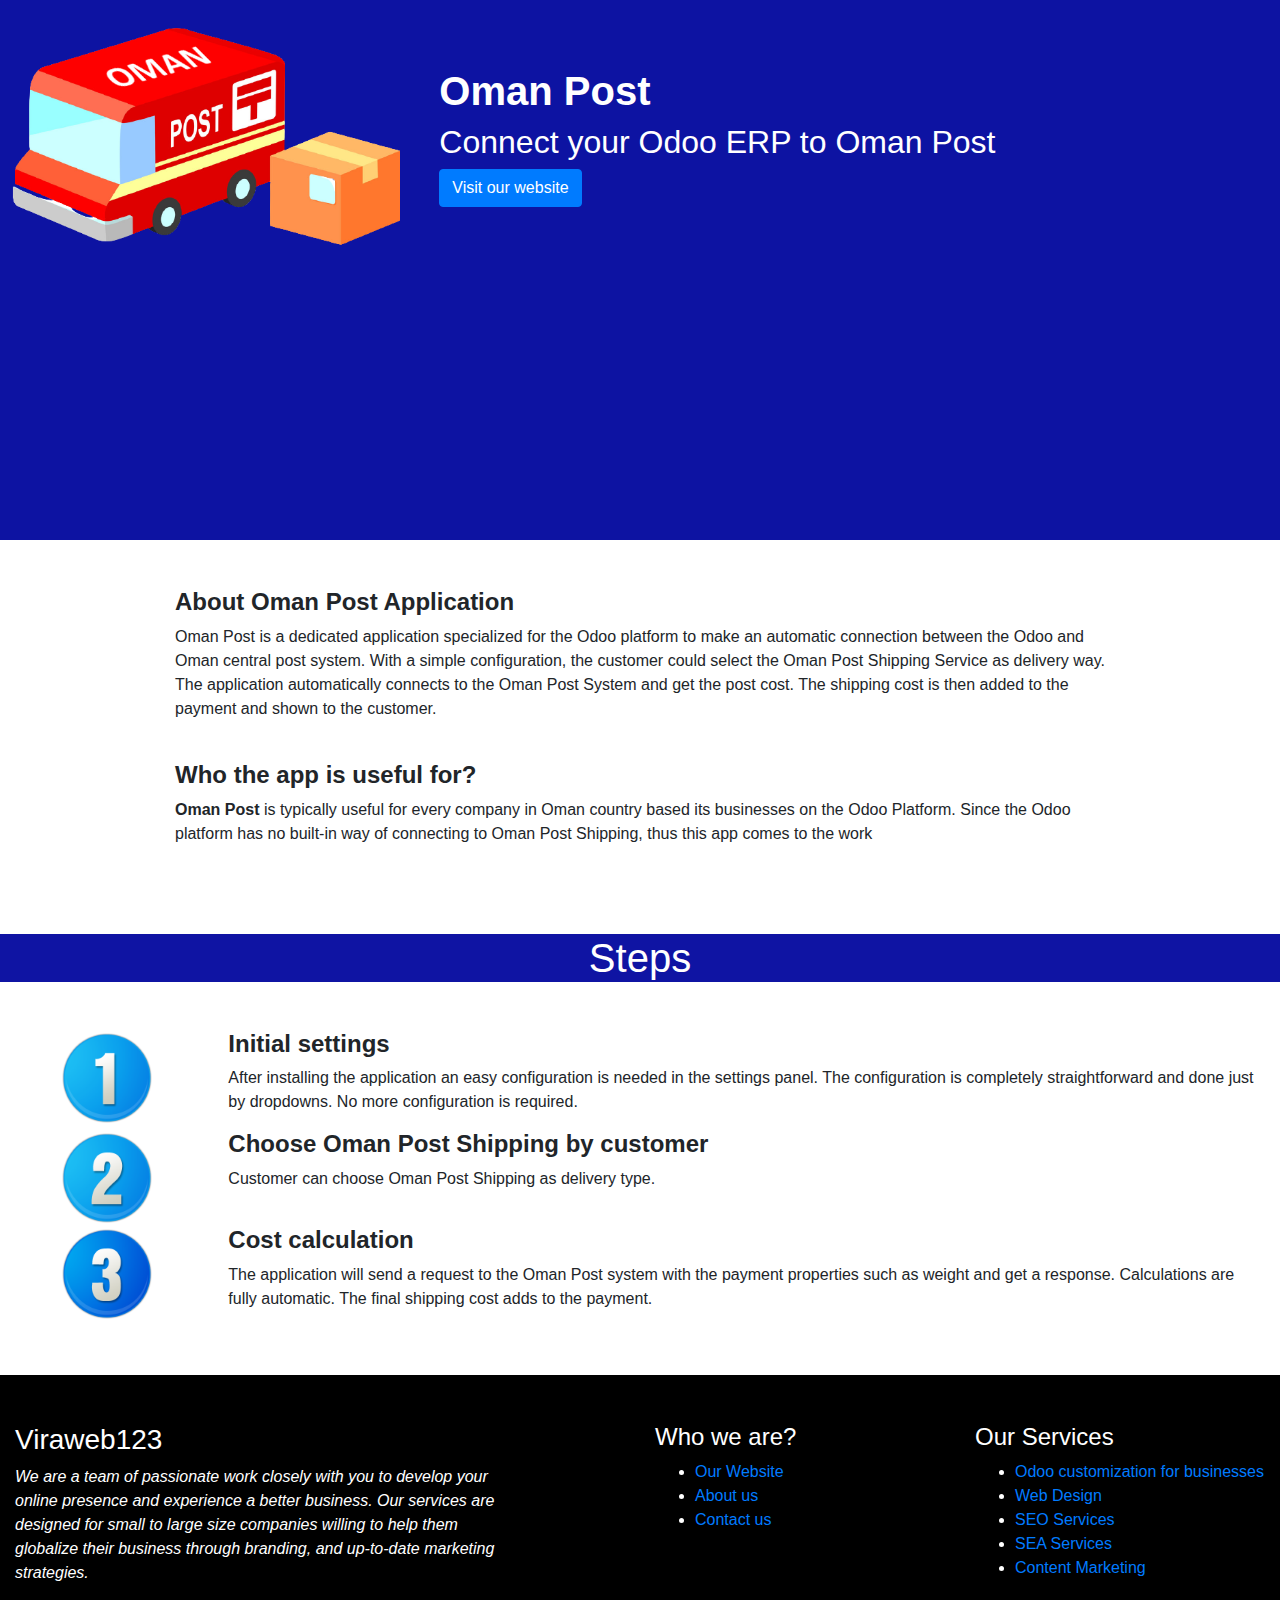
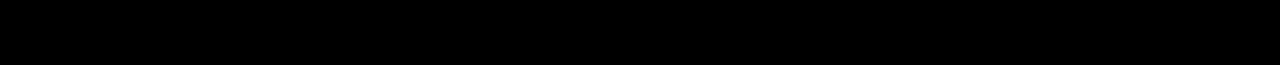
==== commit 4d37455d: "Change H colors and aligning" ====
--- a/vw_delivery_oman/static/description/index.html
+++ b/vw_delivery_oman/static/description/index.html
@@ -21,25 +21,23 @@
 
 
     <!-- ======= Header ======= -->
-<header class="container-fluid" style="background-color:#0d13a2;height:60vh">
+<header class="container-fluid p-2" style="background-color:#0d13a2;min-height:60vh">
 	<div class="row align-items-center h-100">
+		<div class="col-lg-4">
+		  <img src="assets/img/post.png" class="img-fluid animated" alt="">
+		</div>
 		<div class="col-lg-7 align-items-center">
-			<div style="color:white">
-				<h1>Oman Post</h1>
-				<h2>Connect your Odoo ERP to Oman Post</h2>
+			<div>
+				<h1 style="color:white;font-weight:bold">Oman Post</h1>
+				<h2 style="color:white">Connect your Odoo ERP to Oman Post</h2>
 				<div>
 				  <a href="https://viraweb123.ir" class="btn btn-primary">Visit our website</a>
 				</div>
 			</div>
 		</div>
-		<!--#####zoom out action-->
-		<div class="col-lg-4">
-		  <img src="assets/img/post.png" class="img-fluid animated" alt="">
-		</div>
 	</div>
 </header><!-- End Header -->
   
-<!--Steps heading-->
 
 <div class="container-fluid  my-5">
 	<div class="row justify-content-center">
@@ -50,10 +48,10 @@
 						<strong>About Oman Post Application</strong>
 					</h4>
 					<p>
-						Oman Post is a dedicated application specialized for the Odoo platform to make an automatic <br> 
-						connection between the Odoo and Oman central post system. With a simple configuration, <br>
-						the customer could select the Oman Post Shipping Service as delivery way. The application <br>
-						automatically connects to the Oman Post System and get the post cost. The shipping cost <br>
+						Oman Post is a dedicated application specialized for the Odoo platform to make an automatic
+						connection between the Odoo and Oman central post system. With a simple configuration,
+						the customer could select the Oman Post Shipping Service as delivery way. The application
+						automatically connects to the Oman Post System and get the post cost. The shipping cost
 						is then added to the payment and shown to the customer.
 					</p>
 					
@@ -69,8 +67,8 @@
 						<strong>Who the app is useful for?</strong>
 					</h4>
 					<p>
-						<strong>Oman Post</strong> is typically useful for every company in Oman country based its businesses on the Odoo Platform.<br>
-						Since the Odoo platform has no built-in way of connecting to Oman Post Shipping, thus this app comes to the work <br>
+						<strong>Oman Post</strong> is typically useful for every company in Oman country based its businesses on the Odoo Platform.
+						Since the Odoo platform has no built-in way of connecting to Oman Post Shipping, thus this app comes to the work
 					</p>
 					
 				</div>
@@ -83,16 +81,16 @@
 
 <!--Steps-->
 
-<div class="container-fluid" style="background-color:#0f14a3; color:white; border-radius:4px;padding:8px">
+<div class="container-fluid" style="background-color:#0f14a3; color:white;">
 	 <h1 style="text-align: center;">
-		 <span style="font-size: 62px;">Steps</span>
+		 <span style="color:white font-size: 62px;">Steps</span>
 	 </h1>
 </div>
 
 
 <div class="container-fluid my-5">
 	<div class="row">
-		<div class="col-sm-12 col-md-2">
+		<div class="col-sm-12 col-md-2 d-flex justify-content-center">
 		  <img style="width:96px;height:96px" src="assets/img/1.jpg" alt="">
 		</div>
 		<div class="col-sm-12 col-md-10">
@@ -100,15 +98,15 @@
 				<strong>Initial settings</strong>
 			</h4>
 			<p>
-				After installing the application an easy configuration is needed in the settings panel.<br>
-				The configuration is completely straightforward and done just by dropdowns.<br>
+				After installing the application an easy configuration is needed in the settings panel.
+				The configuration is completely straightforward and done just by dropdowns.
 				No more configuration is required.
 			</p>
 		</div>
 	</div>
 
 	<div class="row">
-		<div class="col-sm-12 col-md-2">
+		<div class="col-sm-12 col-md-2 d-flex justify-content-center">
 		  <img style="width:96px;height:96px" src="assets/img/2.jpg" alt="">
 		</div>
 		<div class="col-sm-12 col-md-10">
@@ -123,7 +121,7 @@
 
 
 	<div class="row">
-		<div class="col-sm-12 col-md-2">
+		<div class="col-sm-12 col-md-2 d-flex justify-content-center">
 		  <img style="width:96px;height:96px" src="assets/img/3.png" alt="">
 		</div>
 		<div class="col-sm-12 col-md-10">
@@ -131,8 +129,8 @@
 				<strong>Cost calculation</strong>
 			</h4>
 			<p>
-				The application will send a request to the Oman Post system with the payment properties<br>
-				such as weight and get a response. Calculations are fully automatic. <br>
+				The application will send a request to the Oman Post system with the payment properties
+				such as weight and get a response. Calculations are fully automatic.
 				The final shipping cost adds to the payment.
 			</p>
 		</div>
@@ -146,7 +144,7 @@
 
 		  <div class="col-lg-5 col-md-6">
 			<div class="footer-info">
-				<h3>Viraweb123</h3>
+				<h3 style="color:white">Viraweb123</h3>
 				<p class="pb-3"><em>We are a team of passionate work closely with you to develop your online presence and experience a better business.  
 					Our services are designed for small to large size companies willing
 					to help them globalize their business through branding, and up-to-date
@@ -157,7 +155,7 @@
 		  <div class="col-lg-1 col-md-6"></div>
 
 		  <div class="col-lg-3 col-md-6 footer-links">
-			<h4>Who we are?</h4>
+			<h4 style="color:white">Who we are?</h4>
 			<ul>
 			  <li><i class="bx bx-chevron-right"></i> <a href="https://viraweb123.ir">Our Website</a></li>
 			  <li><i class="bx bx-chevron-right"></i> <a href="https://viraweb123.ir/about-us">About us</a></li>
@@ -166,7 +164,7 @@
 		  </div>
 
 		  <div class="col-lg-3 col-md-6 footer-links">
-			<h4>Our Services</h4>
+			<h4 style="color:white">Our Services</h4>
 			<ul>
 			  <li><i class="bx bx-chevron-right"></i> <a href="https://yuccasoft.com/erp">Odoo customization for businesses</a></li>
 			  <li><i class="bx bx-chevron-right"></i> <a href="https://viraweb123.ir/online-store-and-web-design">Web Design</a></li>
